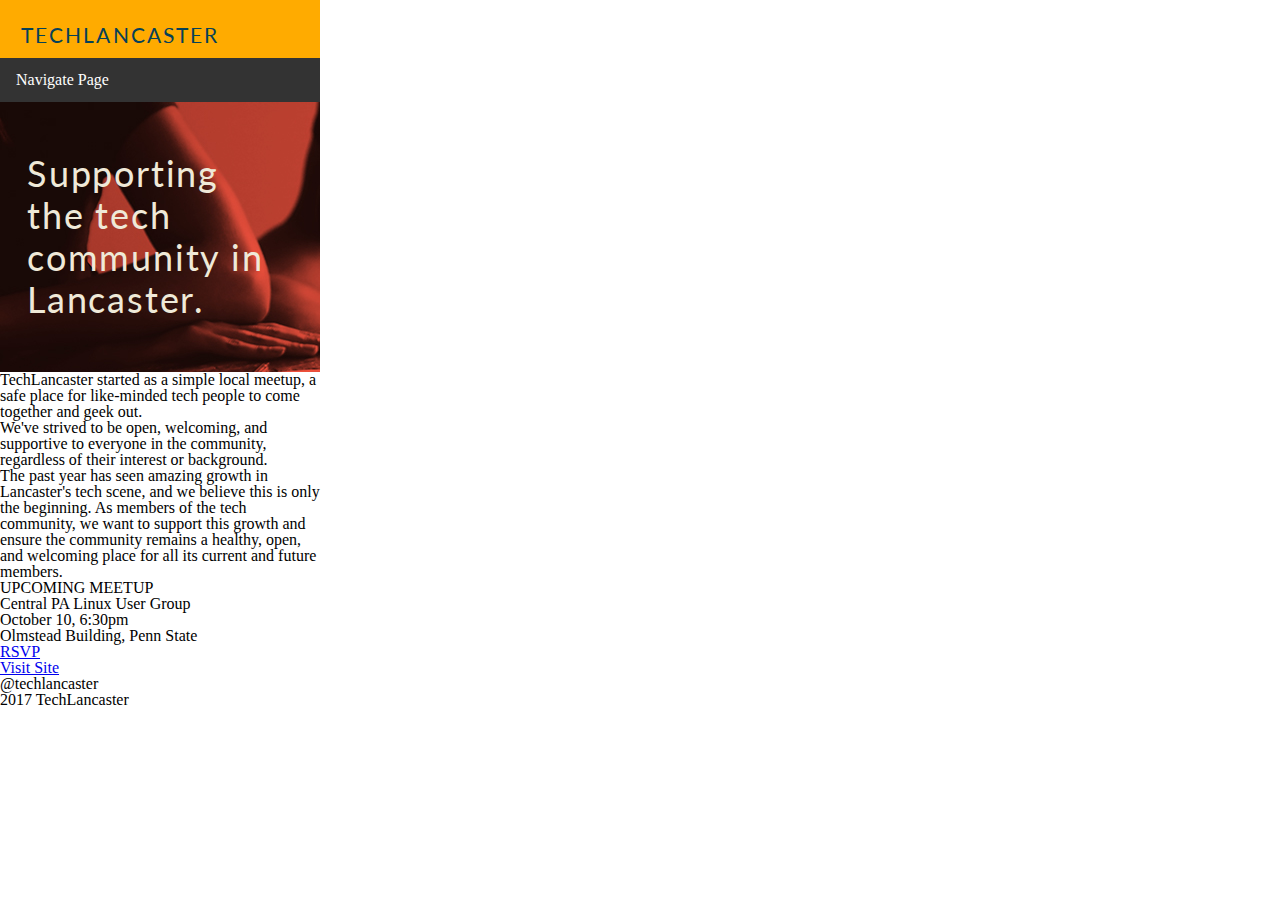
==== index.html @ 5d098a7a "styled img/title section" ====
<!DOCTYPE html>
<html>
<head>
<meta charset="utf-8">
<title>Homepage</title>
<link rel="stylesheet" type="text/css" href="style.css">
<meta name="viewport" content="width=device-width, initial-scale=1">
<link href="https://fonts.googleapis.com/css?family=Lato" rel="stylesheet">
</head>
<body>
  <header>
    <div class="top-header">
<h2 class="text-header">TECHLANCASTER</h2>
</div>
<nav class="burger">
  <ul>
    <li class="dropdown">
      <a href="" class="dropbtn">Navigate Page</a>
      <div class="dropdown-content">
      <a href="">RESOURCES FOR MEETUPS</a>
      <a href="">CALENDAR</a>
      <a href="">COMMUNITY</a>
    </div>
    </li>
  </ul>
</nav>
</header>
<section class="topimg">
  <div class="title">
  <h1>Supporting the tech community in Lancaster.</h1>
</div>
</section>
<section>
    <p>TechLancaster started as a simple local meetup, a safe place for like-minded tech people to come together and geek out.</p>

    <p>We've strived to be open, welcoming, and supportive to everyone in the community, regardless of their interest or background.</p>

    <p>The past year has seen amazing growth in Lancaster's tech scene, and we believe this is only the beginning. As members of the tech community, we want to support this growth and ensure the community remains a healthy, open, and welcoming place for all its current and future members.</p>
<aside>
  <h4>UPCOMING MEETUP</h4>
  <h3>Central PA Linux User Group</h3>
  <h4>October 10, 6:30pm</h4>
    <p>Olmstead Building, Penn State</p>
    <ul>
      <li>
        <a href="https://www.meetup.com/about/" target="_blank">RSVP</a>
      </li>
      <li>
        <a href="https://www.meetup.com/?_cookie-check=19YLDcGtM3dgolRt" target="_blank">Visit Site</a>
      </li>
    </ul>
  </aside>
  </section>
  <footer>
    <h4>@techlancaster</h4>
    <h3>2017 TechLancaster</h3>
  </footer>



</body>
</html>
---- style.css ----
/* http://meyerweb.com/eric/tools/css/reset/
   v2.0 | 20110126
   License: none (public domain)
*/
html, body, div, span, applet, object, iframe,
h1, h2, h3, h4, h5, h6, p, blockquote, pre,
a, abbr, acronym, address, big, cite, code,
del, dfn, em, img, ins, kbd, q, s, samp,
small, strike, strong, sub, sup, tt, var,
b, u, i, center,
dl, dt, dd, ol, ul, li,
fieldset, form, label, legend,
table, caption, tbody, tfoot, thead, tr, th, td,
article, aside, canvas, details, embed,
figure, figcaption, footer, header, hgroup,
menu, nav, output, ruby, section, summary,
time, mark, audio, video {
  margin: 0;
  padding: 0;
  border: 0;
  font-size: 100%;
  font: inherit;
  vertical-align: baseline; }

/* HTML5 display-role reset for older browsers */
article, aside, details, figcaption, figure,
footer, header, hgroup, menu, nav, section {
  display: block; }

body {
  line-height: 1; }

ol, ul {
  list-style: none; }

blockquote, q {
  quotes: none; }

blockquote:before, blockquote:after,
q:before, q:after {
  content: '';
  content: none; }

table {
  border-collapse: collapse;
  border-spacing: 0; }

.top-header {
  background-color: #ffab00;
  height: 58px; }

.text-header {
  width: 202px;
  height: 15px;
  font-family: 'Lato', sans-serif;
  font-size: 21px;
  letter-spacing: 2.1px;
  text-align: left;
  color: #064159;
  padding: 24px 1px 94px 21px; }

.burger ul {
  list-style-type: none;
  margin: 0;
  padding: 0;
  overflow: hidden;
  background-color: #333; }
.burger li {
  float: left; }
.burger li a, .burger .dropbtn {
  display: inline-block;
  color: white;
  text-align: center;
  padding: 14px 16px;
  text-decoration: none; }
.burger li a:hover, .burger .dropdown:hover .dropbtn {
  background-color: red; }
.burger li.dropdown {
  display: inline-block; }
.burger .dropdown-content {
  display: none;
  position: absolute;
  background-color: #f9f9f9;
  min-width: 160px;
  box-shadow: 0px 8px 16px 0px rgba(0, 0, 0, 0.2);
  z-index: 1; }
.burger .dropdown-content a {
  color: black;
  padding: 12px 16px;
  text-decoration: none;
  display: block;
  text-align: left; }
.burger .dropdown-content a:hover {
  background-color: #f1f1f1; }
.burger .dropdown:hover .dropdown-content {
  display: block; }

.topimg {
  background-image: url(images/top-img.jpg);
  height: 270px; }

.title {
  font-family: 'Lato', sans-serif;
  font-size: 36px;
  line-height: 1.17;
  letter-spacing: 1.8px;
  text-align: left;
  color: #efe9d8;
  padding-top: 50px;
  padding-left: 27px;
  padding-right: 49px;
  padding-bottom: 90px;
  height: 153px;
  width: 244px; }

body {
  max-width: 320px; }

/*# sourceMappingURL=style.css.map */
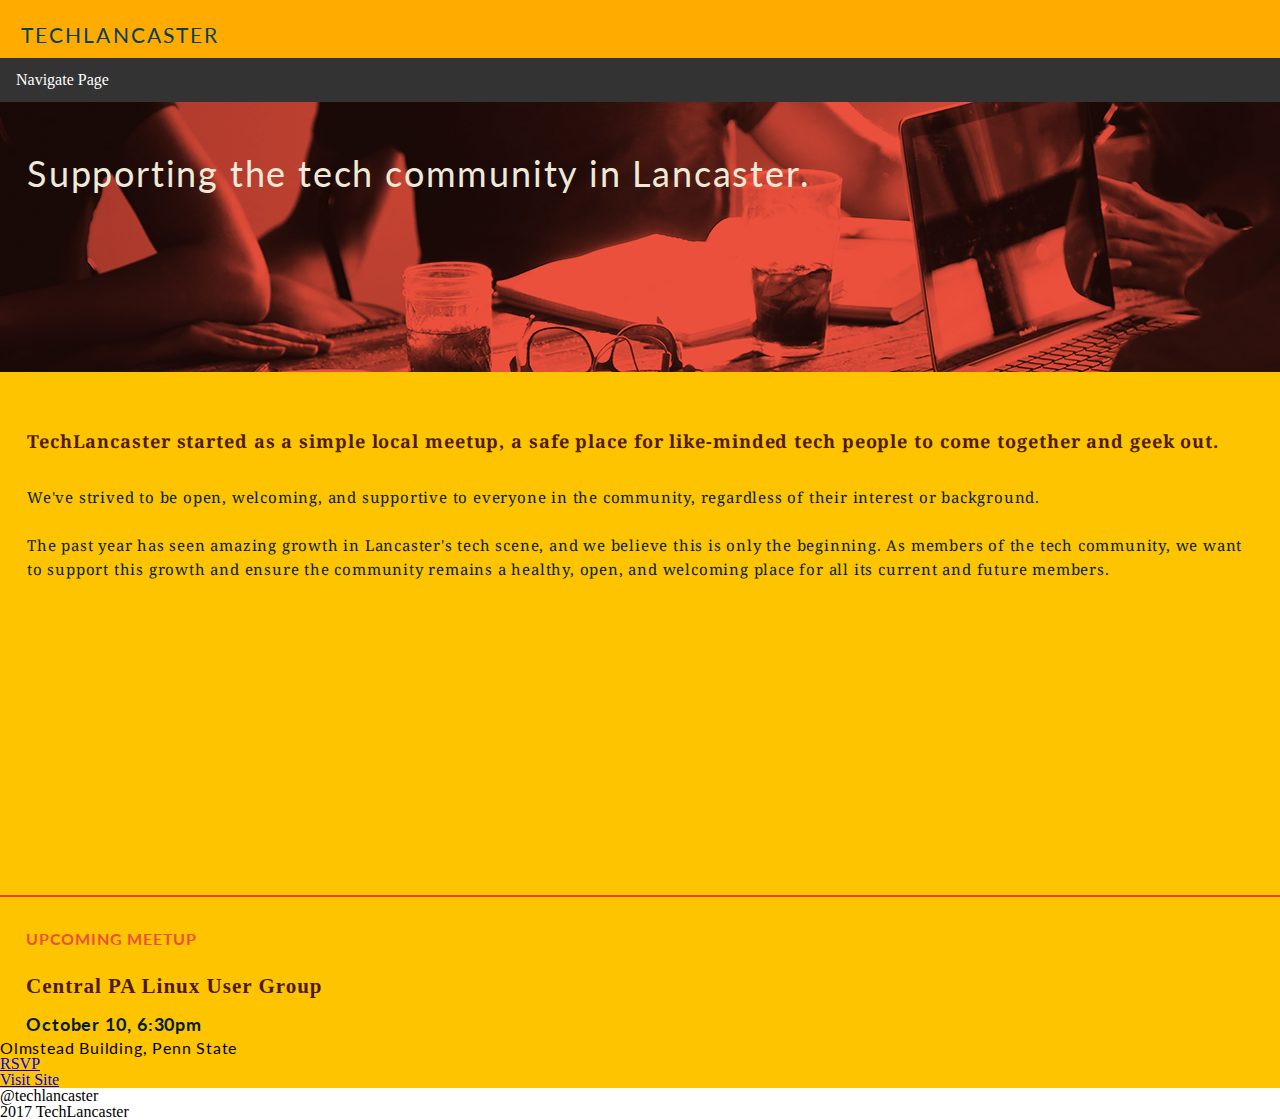
==== commit 979b1909: "styled homepage content" ====
--- a/index.html
+++ b/index.html
@@ -6,6 +6,7 @@
 <link rel="stylesheet" type="text/css" href="style.css">
 <meta name="viewport" content="width=device-width, initial-scale=1">
 <link href="https://fonts.googleapis.com/css?family=Lato" rel="stylesheet">
+<link href="https://fonts.googleapis.com/css?family=Droid+Serif" rel="stylesheet">
 </head>
 <body>
   <header>
@@ -31,13 +32,20 @@
 </div>
 </section>
 <section>
-    <p>TechLancaster started as a simple local meetup, a safe place for like-minded tech people to come together and geek out.</p>
-
+  <article class="content-rec">
+  <div class="inside-content">
+    <p class="tech-lancaster-started">TechLancaster started as a simple local meetup, a safe place for like-minded tech people to come together and geek out.</p>
+    <div class="we-strive">
     <p>We've strived to be open, welcoming, and supportive to everyone in the community, regardless of their interest or background.</p>
-
+<br>
     <p>The past year has seen amazing growth in Lancaster's tech scene, and we believe this is only the beginning. As members of the tech community, we want to support this growth and ensure the community remains a healthy, open, and welcoming place for all its current and future members.</p>
-<aside>
-  <h4>UPCOMING MEETUP</h4>
+  </div>
+  </div>
+  </article>
+  <div class="figure-1">
+  </div>
+<aside class="upcoming-1">
+  <h5>UPCOMING MEETUP</h5>
   <h3>Central PA Linux User Group</h3>
   <h4>October 10, 6:30pm</h4>
     <p>Olmstead Building, Penn State</p>
--- a/style.css
+++ b/style.css
@@ -111,9 +111,83 @@
   padding-right: 49px;
   padding-bottom: 90px;
   height: 153px;
-  width: 244px; }
+  width: 100%; }
+
+.content-rec {
+  background-color: #ffc400;
+  width: 100%;
+  height: 523px; }
+
+.inside-content {
+  padding-left: 27px;
+  padding-top: 55px;
+  padding-right: 33px; }
+
+.tech-lancaster-started {
+  font-family: "Droid Serif", serif;
+  font-size: 18px;
+  font-weight: bold;
+  line-height: 1.56;
+  letter-spacing: 0.9px;
+  color: #4e1c07;
+  text-align: left;
+  padding-bottom: 30px; }
+
+.we-strive {
+  font-family: 'Droid Serif', serif;
+  font-size: 15px;
+  line-height: 1.6;
+  letter-spacing: 0.8px;
+  text-align: left;
+  color: #021d2c; }
+
+.figure-1 {
+  height: 2px;
+  width: 100%;
+  background-color: #ee3e28; }
+
+.upcoming-1 {
+  background-color: #ffc400; }
+
+.upcoming-1 h5 {
+  font-family: 'Lato', sans-serif;
+  font-size: 16px;
+  font-weight: bold;
+  line-height: 1.5;
+  letter-spacing: 0.8px;
+  text-align: left;
+  color: #eb503c;
+  padding-left: 26px;
+  padding-right: 127px;
+  padding-top: 30px;
+  padding-bottom: 20px; }
+
+.upcoming-1 h3 {
+  font-family: 'Droid', serif;
+  font-size: 21px;
+  font-weight: bold;
+  line-height: 1.52;
+  letter-spacing: 1px;
+  color: #4c1a14;
+  padding-left: 26px;
+  padding-bottom: 5px; }
+
+.upcoming-1 h4 {
+  font-family: 'Lato',sans-serif;
+  font-size: 18px;
+  font-weight: bold;
+  line-height: 1.78;
+  letter-spacing: 0.9px;
+  color: #021d2c;
+  padding-left: 26px; }
+
+.upcoming-1 p {
+  font-family: 'Lato', sans-serif;
+  font-size: 16px;
+  letter-spacing: 0.8px; }
 
 body {
-  max-width: 320px; }
+  width: 100%;
+  min-width: 320px; }
 
 /*# sourceMappingURL=style.css.map */
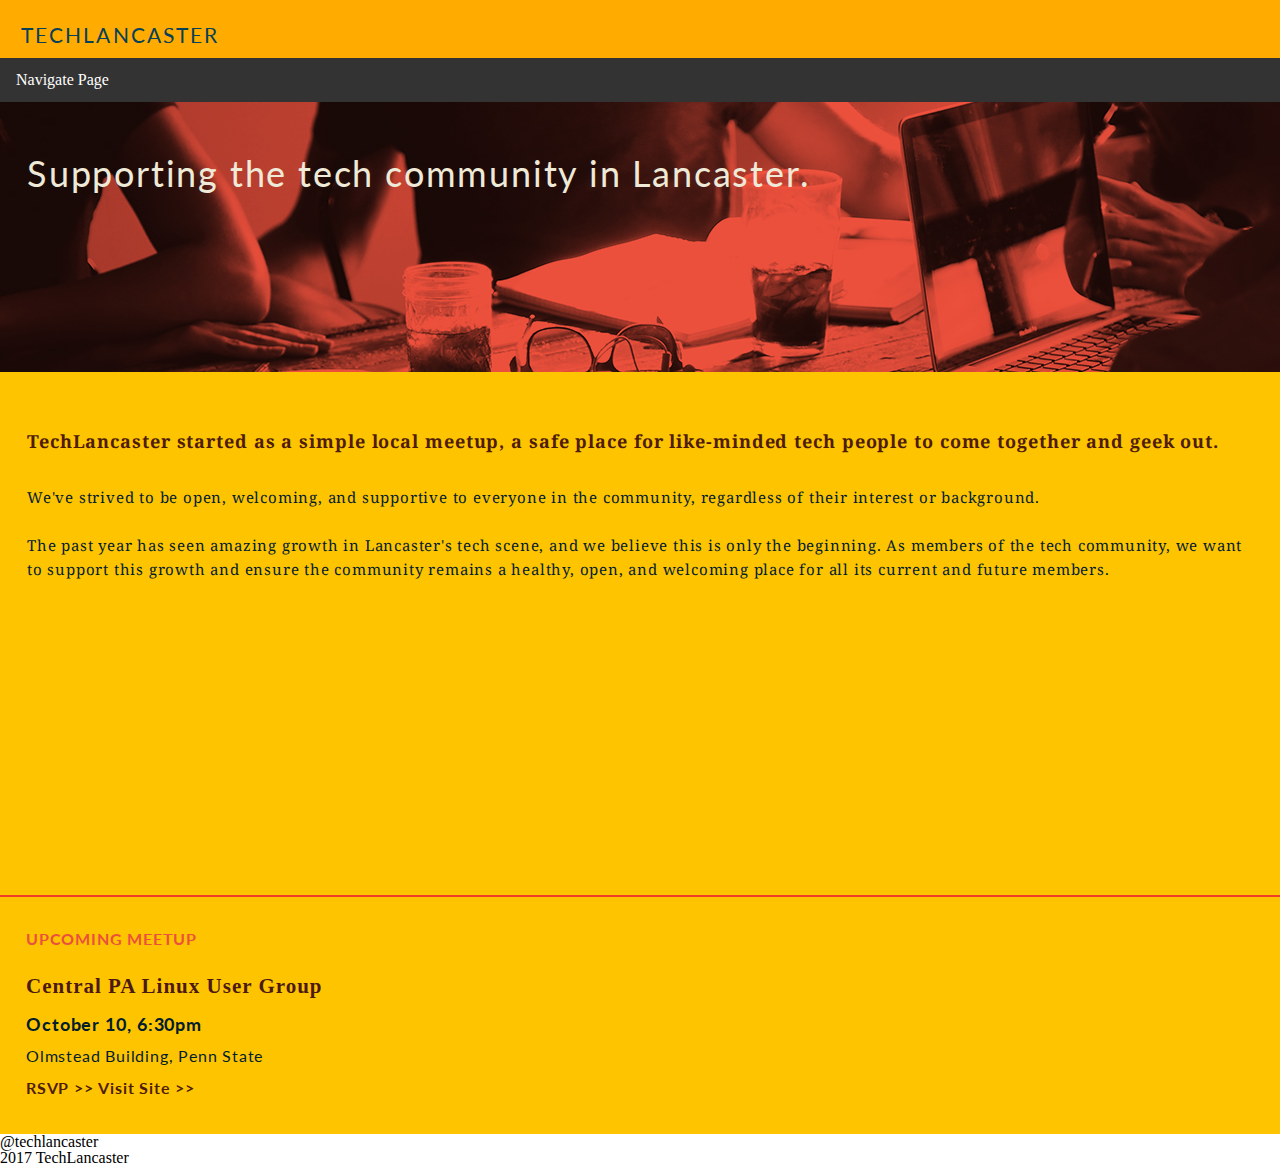
==== commit 5785dcc4: "no message" ====
--- a/index.html
+++ b/index.html
@@ -49,14 +49,10 @@
   <h3>Central PA Linux User Group</h3>
   <h4>October 10, 6:30pm</h4>
     <p>Olmstead Building, Penn State</p>
-    <ul>
-      <li>
-        <a href="https://www.meetup.com/about/" target="_blank">RSVP</a>
-      </li>
-      <li>
-        <a href="https://www.meetup.com/?_cookie-check=19YLDcGtM3dgolRt" target="_blank">Visit Site</a>
-      </li>
-    </ul>
+    <p class="link">
+        <a href="https://www.meetup.com/about/" target="_blank">RSVP >></a>
+        <a href="https://www.meetup.com/?_cookie-check=19YLDcGtM3dgolRt" target="_blank">Visit Site >></a>
+      </p>
   </aside>
   </section>
   <footer>
--- a/style.css
+++ b/style.css
@@ -184,7 +184,20 @@
 .upcoming-1 p {
   font-family: 'Lato', sans-serif;
   font-size: 16px;
-  letter-spacing: 0.8px; }
+  letter-spacing: 0.8px;
+  line-height: 2.0;
+  color: #021d2c;
+  padding-left: 26px; }
+
+.link a {
+  padding-bottom: 30px;
+  font-size: 16px;
+  font-family: 'Lato', sans-serif;
+  font-weight: bold;
+  letter-spacing: 0.8px;
+  text-decoration: none;
+  color: #4e1c07;
+  display: inline-flex; }
 
 body {
   width: 100%;
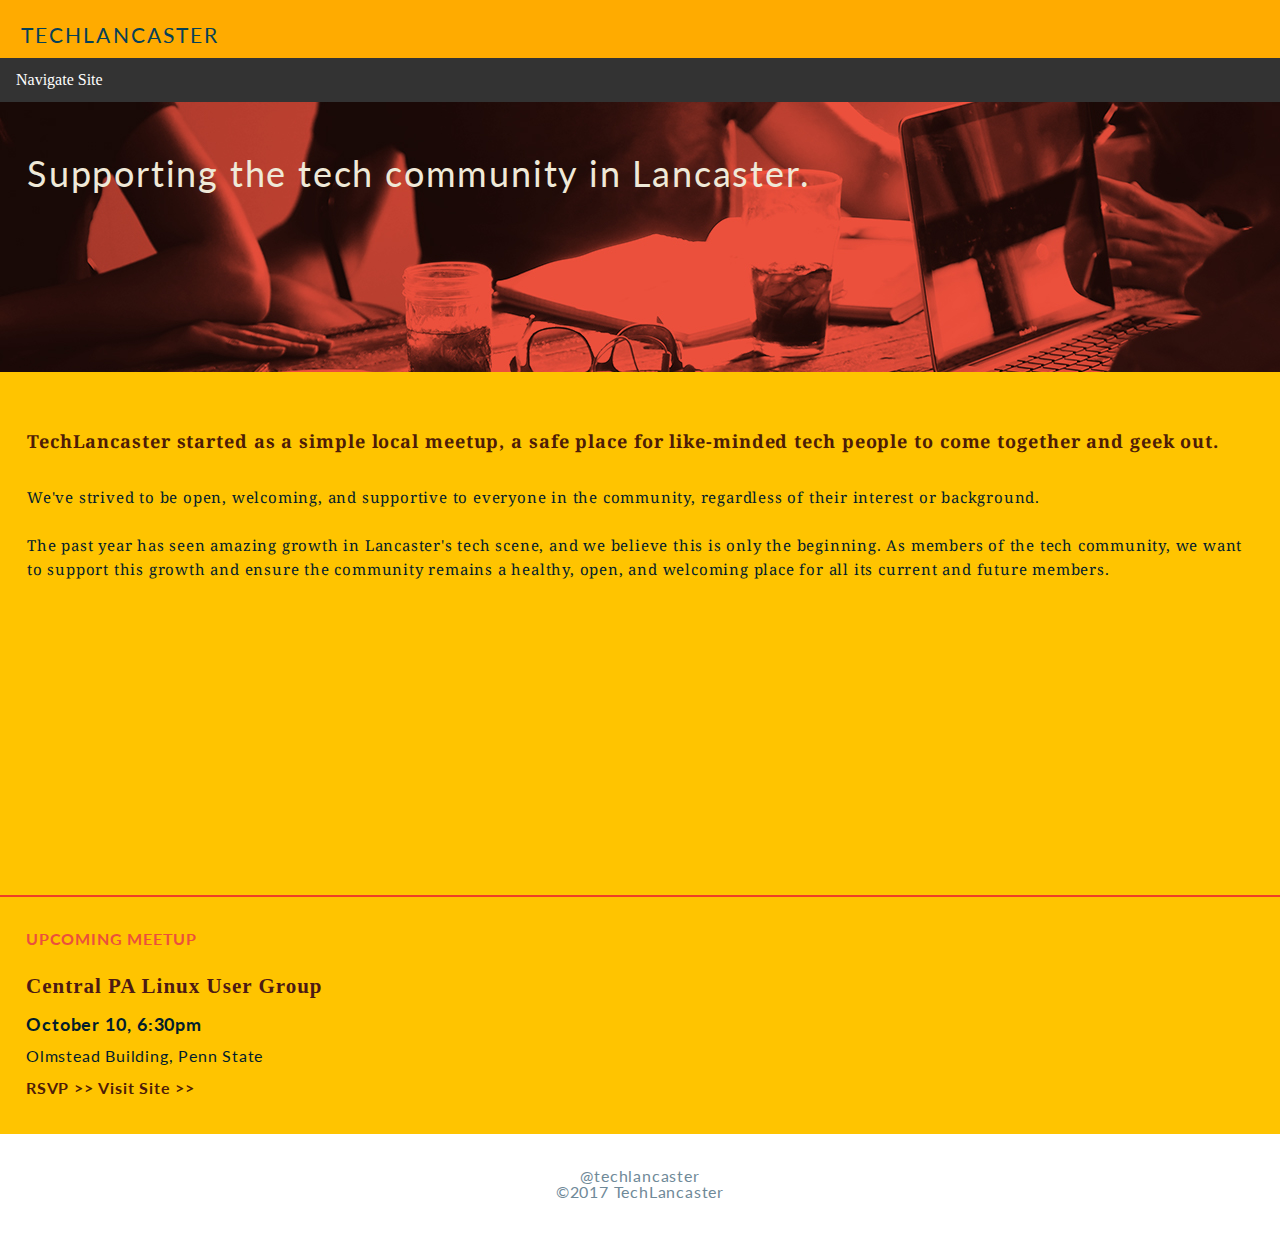
==== commit ab11fb8c: "styled footer" ====
--- a/index.html
+++ b/index.html
@@ -16,7 +16,7 @@
 <nav class="burger">
   <ul>
     <li class="dropdown">
-      <a href="" class="dropbtn">Navigate Page</a>
+      <a href="" class="dropbtn">Navigate Site</a>
       <div class="dropdown-content">
       <a href="">RESOURCES FOR MEETUPS</a>
       <a href="">CALENDAR</a>
@@ -57,7 +57,7 @@
   </section>
   <footer>
     <h4>@techlancaster</h4>
-    <h3>2017 TechLancaster</h3>
+    <h3>©2017 TechLancaster</h3>
   </footer>
 
 
--- a/style.css
+++ b/style.css
@@ -199,6 +199,16 @@
   color: #4e1c07;
   display: inline-flex; }
 
+footer {
+  width: 100%;
+  height: 72px;
+  font-family: 'Lato', sans-serif;
+  font-size: 16px;
+  text-align: center;
+  letter-spacing: 0.8px;
+  color: #6f8998;
+  padding-top: 34px; }
+
 body {
   width: 100%;
   min-width: 320px; }
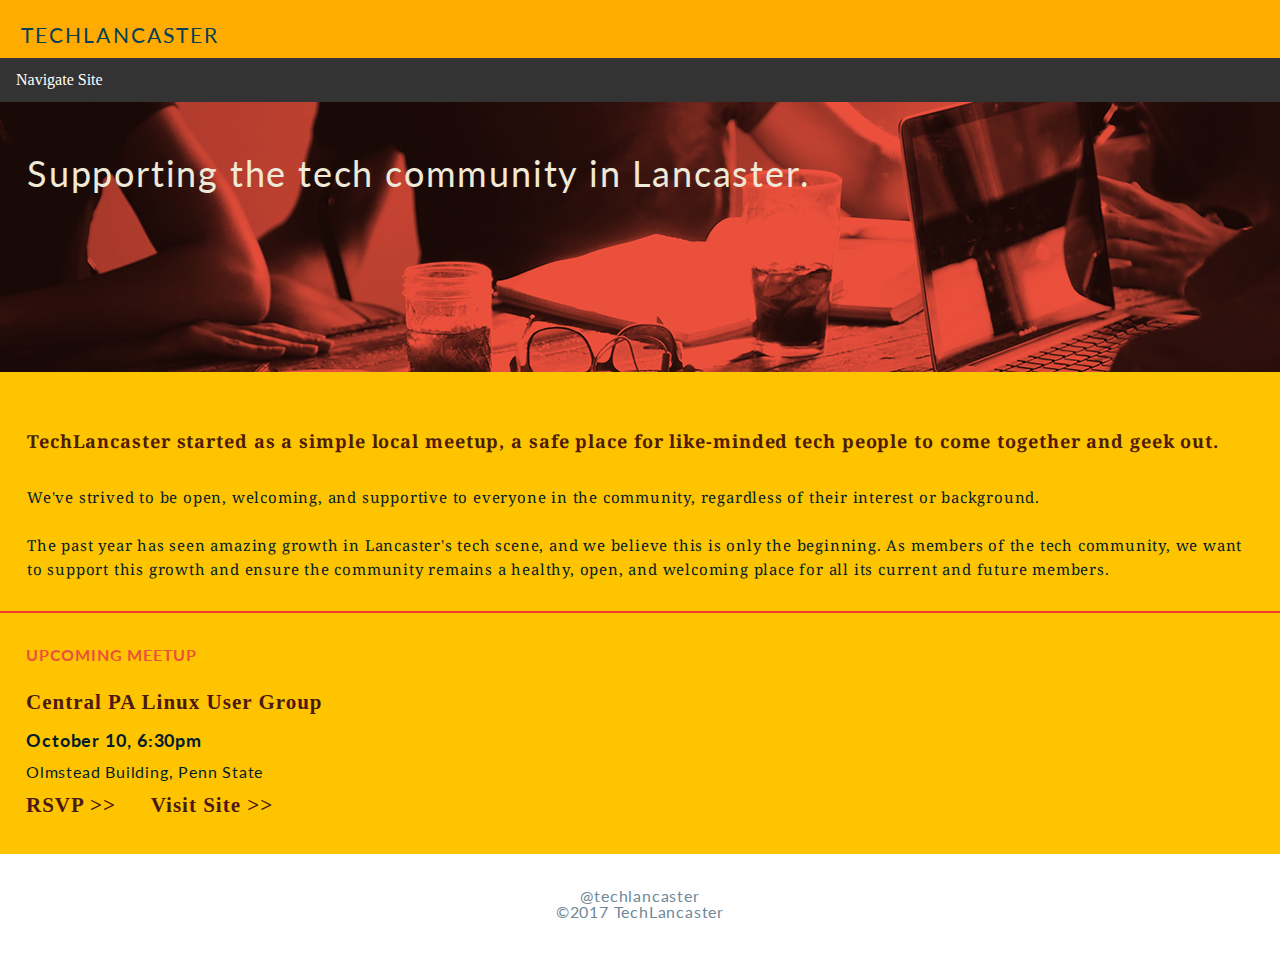
==== commit 51c224d2: "minor changes" ====
--- a/index.html
+++ b/index.html
@@ -51,7 +51,7 @@
     <p>Olmstead Building, Penn State</p>
     <p class="link">
         <a href="https://www.meetup.com/about/" target="_blank">RSVP >></a>
-        <a href="https://www.meetup.com/?_cookie-check=19YLDcGtM3dgolRt" target="_blank">Visit Site >></a>
+        <span><a href="https://www.meetup.com/?_cookie-check=19YLDcGtM3dgolRt" target="_blank">Visit Site >></a></span>
       </p>
   </aside>
   </section>
--- a/style.css
+++ b/style.css
@@ -116,7 +116,7 @@
 .content-rec {
   background-color: #ffc400;
   width: 100%;
-  height: 523px; }
+  padding-bottom: 30px; }
 
 .inside-content {
   padding-left: 27px;
@@ -199,6 +199,9 @@
   color: #4e1c07;
   display: inline-flex; }
 
+span {
+  padding-left: 30px; }
+
 footer {
   width: 100%;
   height: 72px;
@@ -209,6 +212,181 @@
   color: #6f8998;
   padding-top: 34px; }
 
+.upcoming-2 {
+  background-color: white; }
+
+.upcoming-2 h2 {
+  font-family: 'Droid', serif;
+  font-size: 21px;
+  font-weight: bold;
+  line-height: 1.52;
+  letter-spacing: 1px;
+  color: #4c1a14;
+  padding-left: 26px;
+  padding-bottom: 5px; }
+
+.upcoming-2 h3 {
+  font-family: 'Lato',sans-serif;
+  font-size: 18px;
+  font-weight: bold;
+  line-height: 1.78;
+  letter-spacing: 0.9px;
+  color: #021d2c;
+  padding-left: 26px; }
+
+.upcoming-2 p {
+  font-family: 'Lato', sans-serif;
+  font-size: 16px;
+  letter-spacing: 0.8px;
+  line-height: 2.0;
+  color: #021d2c;
+  padding-left: 26px; }
+
+.involved {
+  width: 100%;
+  height: 278px;
+  background-color: #eb503c; }
+
+.involved h3 {
+  font-family: 'Droid', serif;
+  font-size: 21px;
+  font-weight: bold;
+  line-height: 1.52;
+  letter-spacing: 1px;
+  padding-left: 31px;
+  color: #efe9d8;
+  padding-top: 49px; }
+
+.involved p {
+  font-family: 'Lato', sans-serif;
+  font-size: 18px;
+  line-height: 1.5;
+  letter-spacing: 0.9px;
+  color: #efe9d8;
+  padding-left: 31px;
+  padding-top: 10px;
+  padding-bottom: 20px; }
+
+.involved a {
+  font-family: 'Lato', sans-serif;
+  font-size: 16px;
+  line-height: 1.69;
+  letter-spacing: 0.8px;
+  padding-left: 31px;
+  text-decoration: none;
+  color: #efe9d8; }
+
+.want-to {
+  width: 100%;
+  background-color: #a13729;
+  padding-bottom: 30px; }
+
+.want-to h3 {
+  font-family: 'Droid', serif;
+  font-size: 21px;
+  font-weight: bold;
+  line-height: 1.52;
+  letter-spacing: 1px;
+  padding-left: 31px;
+  color: #efe9d8;
+  padding-top: 49px; }
+
+.want-to p {
+  font-family: 'Lato', sans-serif;
+  font-size: 18px;
+  line-height: 1.5;
+  letter-spacing: 0.9px;
+  color: #efe9d8;
+  padding-left: 31px;
+  padding-top: 10px;
+  padding-bottom: 20px; }
+
+.want-to a {
+  font-family: 'Lato', sans-serif;
+  font-size: 16px;
+  line-height: 1.69;
+  letter-spacing: 0.8px;
+  padding-left: 31px;
+  text-decoration: none;
+  color: #efe9d8; }
+
+.description-meetups {
+  width: 100%;
+  background-color: #ffc400;
+  padding-bottom: 30px; }
+
+.link-2 {
+  display: inline-block;
+  background-color: #eb503c;
+  text-align: center;
+  font-size: 18px;
+  padding: 20px;
+  margin: 15px;
+  width: 219px; }
+
+.link-2 a {
+  color: #efe9d8;
+  font-family: 'Droid', serif;
+  font-size: 18px;
+  font-weight: bold;
+  letter-spacing: 0.9px;
+  text-decoration: none; }
+
+.upcoming-1 ul li {
+  padding-left: 26px;
+  padding-bottom: 5px; }
+
+.upcoming-1 a {
+  text-decoration: none;
+  color: #4c1a14;
+  font-family: 'Droid', serif;
+  font-size: 21px;
+  font-weight: bold;
+  line-height: 1.71;
+  letter-spacing: 1px; }
+
+.core {
+  padding-left: 27px;
+  padding-top: 55px;
+  padding-right: 33px; }
+
+.core h2 {
+  font-family: 'Droid', serif;
+  font-size: 21px;
+  font-weight: bold;
+  line-height: 1.52;
+  letter-spacing: 1px;
+  color: #4c1a14;
+  padding-left: 26px;
+  padding-bottom: 5px; }
+
+.core h3 {
+  font-family: 'Droid', serif;
+  font-size: 18px;
+  font-weight: bold;
+  line-height: 1.52;
+  letter-spacing: 1px;
+  color: #4c1a14;
+  padding-left: 26px;
+  padding-bottom: 5px; }
+
+.core p {
+  font-family: 'Lato', sans-serif;
+  font-size: 16px;
+  letter-spacing: 0.8px;
+  line-height: 2.0;
+  color: #021d2c;
+  padding-left: 26px; }
+
+.core ol li {
+  font-family: 'Droid', serif;
+  font-size: 16px;
+  line-height: 1.5;
+  letter-spacing: 0.8px;
+  text-align: left;
+  color: #021d2c;
+  padding-left: 26px; }
+
 body {
   width: 100%;
   min-width: 320px; }
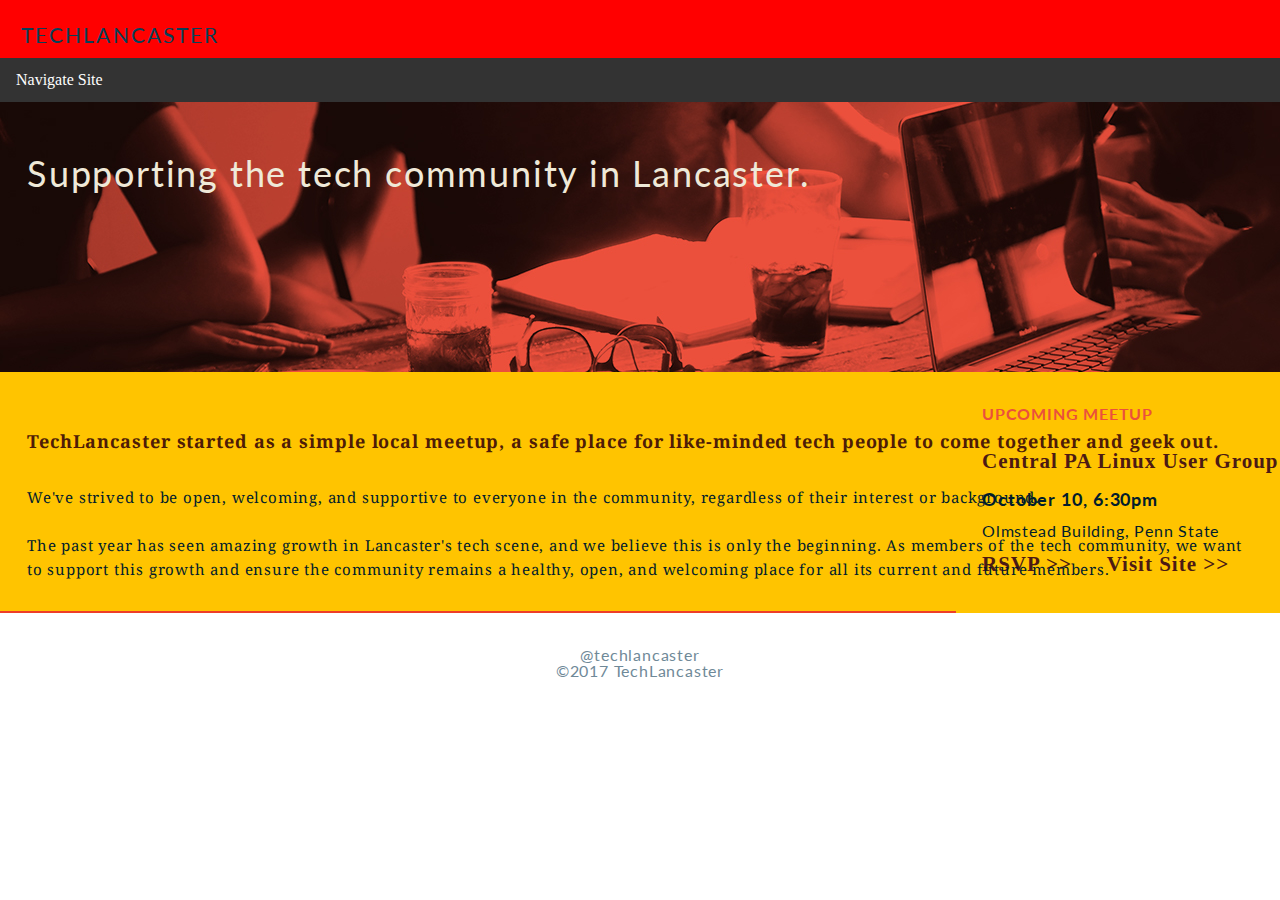
==== commit 161f5fa5: "no message" ====
--- a/index.html
+++ b/index.html
@@ -18,9 +18,9 @@
     <li class="dropdown">
       <a href="" class="dropbtn">Navigate Site</a>
       <div class="dropdown-content">
-      <a href="">RESOURCES FOR MEETUPS</a>
-      <a href="">CALENDAR</a>
-      <a href="">COMMUNITY</a>
+      <a href="resources.html">RESOURCES FOR MEETUPS</a>
+      <a href="calendar.html">CALENDAR</a>
+      <a href="community.html">COMMUNITY</a>
     </div>
     </li>
   </ul>
@@ -31,7 +31,7 @@
   <h1>Supporting the tech community in Lancaster.</h1>
 </div>
 </section>
-<section>
+<section class="content-rec-2">
   <article class="content-rec">
   <div class="inside-content">
     <p class="tech-lancaster-started">TechLancaster started as a simple local meetup, a safe place for like-minded tech people to come together and geek out.</p>
--- a/style.css
+++ b/style.css
@@ -95,6 +95,20 @@
 .burger .dropdown:hover .dropdown-content {
   display: block; }
 
+@media only screen and (min-width: 768px) {
+  .top-header {
+    background-color: red;
+    height: 58px; }
+
+  .text-header {
+    width: 202px;
+    height: 15px;
+    font-family: 'Lato', sans-serif;
+    font-size: 21px;
+    letter-spacing: 2.1px;
+    text-align: left;
+    color: #064159;
+    padding: 24px 1px 94px 21px; } }
 .topimg {
   background-image: url(images/top-img.jpg);
   height: 270px; }
@@ -113,6 +127,24 @@
   height: 153px;
   width: 100%; }
 
+@media only screen and (min-width: 768px) {
+  .topimg {
+    background-image: url(images/top-img.jpg);
+    height: 270px; }
+
+  .title {
+    font-family: 'Lato', sans-serif;
+    font-size: 36px;
+    line-height: 1.17;
+    letter-spacing: 1.8px;
+    text-align: left;
+    color: #efe9d8;
+    padding-top: 50px;
+    padding-left: 27px;
+    padding-right: 49px;
+    padding-bottom: 90px;
+    height: 153px;
+    width: 100%; } }
 .content-rec {
   background-color: #ffc400;
   width: 100%;
@@ -202,6 +234,90 @@
 span {
   padding-left: 30px; }
 
+@media only screen and (min-width: 768px) {
+  .content-rec-2 {
+    display: inline-block; }
+
+  .content-rec {
+    background-color: #ffc400;
+    padding-bottom: 30px;
+    text-overflow: ellipsis; }
+
+  .tech-lancaster-started {
+    font-family: "Droid Serif", serif;
+    font-size: 18px;
+    font-weight: bold;
+    line-height: 1.56;
+    letter-spacing: 0.9px;
+    color: #4e1c07;
+    text-align: left;
+    padding-bottom: 30px; }
+
+  .we-strive {
+    font-family: 'Droid Serif', serif;
+    font-size: 15px;
+    line-height: 1.6;
+    letter-spacing: 0.8px;
+    text-align: left;
+    color: #021d2c; }
+
+  .upcoming-1 {
+    background-color: #ffc400;
+    float: right;
+    margin-top: -241px; }
+
+  .upcoming-1 h5 {
+    font-family: 'Lato', sans-serif;
+    font-size: 16px;
+    font-weight: bold;
+    line-height: 1.5;
+    letter-spacing: 0.8px;
+    text-align: left;
+    color: #eb503c;
+    padding-left: 26px;
+    padding-right: 127px;
+    padding-top: 30px;
+    padding-bottom: 20px; }
+
+  .upcoming-1 h3 {
+    font-family: 'Droid', serif;
+    font-size: 21px;
+    font-weight: bold;
+    line-height: 1.52;
+    letter-spacing: 1px;
+    color: #4c1a14;
+    padding-left: 26px;
+    padding-bottom: 5px; }
+
+  .upcoming-1 h4 {
+    font-family: 'Lato',sans-serif;
+    font-size: 18px;
+    font-weight: bold;
+    line-height: 1.78;
+    letter-spacing: 0.9px;
+    color: #021d2c;
+    padding-left: 26px; }
+
+  .upcoming-1 p {
+    font-family: 'Lato', sans-serif;
+    font-size: 16px;
+    letter-spacing: 0.8px;
+    line-height: 2.0;
+    color: #021d2c;
+    padding-left: 26px; }
+
+  .link a {
+    padding-bottom: 30px;
+    font-size: 16px;
+    font-family: 'Lato', sans-serif;
+    font-weight: bold;
+    letter-spacing: 0.8px;
+    text-decoration: none;
+    color: #4e1c07;
+    display: inline-flex; }
+
+  span {
+    padding-left: 30px; } }
 footer {
   width: 100%;
   height: 72px;
@@ -348,7 +464,8 @@
 .core {
   padding-left: 27px;
   padding-top: 55px;
-  padding-right: 33px; }
+  padding-right: 33px;
+  padding-bottom: 30px; }
 
 .core h2 {
   font-family: 'Droid', serif;
@@ -387,8 +504,527 @@
   color: #021d2c;
   padding-left: 26px; }
 
+.tan {
+  background-color: tan;
+  padding-bottom: 30px; }
+
 body {
   width: 100%;
   min-width: 320px; }
 
+@media only screen and (min-width: 768px) {
+  /* http://meyerweb.com/eric/tools/css/reset/
+     v2.0 | 20110126
+     License: none (public domain)
+  */
+  html, body, div, span, applet, object, iframe,
+  h1, h2, h3, h4, h5, h6, p, blockquote, pre,
+  a, abbr, acronym, address, big, cite, code,
+  del, dfn, em, img, ins, kbd, q, s, samp,
+  small, strike, strong, sub, sup, tt, var,
+  b, u, i, center,
+  dl, dt, dd, ol, ul, li,
+  fieldset, form, label, legend,
+  table, caption, tbody, tfoot, thead, tr, th, td,
+  article, aside, canvas, details, embed,
+  figure, figcaption, footer, header, hgroup,
+  menu, nav, output, ruby, section, summary,
+  time, mark, audio, video {
+    margin: 0;
+    padding: 0;
+    border: 0;
+    font-size: 100%;
+    font: inherit;
+    vertical-align: baseline; }
+
+  /* HTML5 display-role reset for older browsers */
+  article, aside, details, figcaption, figure,
+  footer, header, hgroup, menu, nav, section {
+    display: block; }
+
+  body {
+    line-height: 1; }
+
+  ol, ul {
+    list-style: none; }
+
+  blockquote, q {
+    quotes: none; }
+
+  blockquote:before, blockquote:after,
+  q:before, q:after {
+    content: '';
+    content: none; }
+
+  table {
+    border-collapse: collapse;
+    border-spacing: 0; }
+
+  .top-header {
+    background-color: #ffab00;
+    height: 58px; }
+
+  .text-header {
+    width: 202px;
+    height: 15px;
+    font-family: 'Lato', sans-serif;
+    font-size: 21px;
+    letter-spacing: 2.1px;
+    text-align: left;
+    color: #064159;
+    padding: 24px 1px 94px 21px; }
+
+  .burger ul {
+    list-style-type: none;
+    margin: 0;
+    padding: 0;
+    overflow: hidden;
+    background-color: #333; }
+  .burger li {
+    float: left; }
+  .burger li a, .burger .dropbtn {
+    display: inline-block;
+    color: white;
+    text-align: center;
+    padding: 14px 16px;
+    text-decoration: none; }
+  .burger li a:hover, .burger .dropdown:hover .dropbtn {
+    background-color: red; }
+  .burger li.dropdown {
+    display: inline-block; }
+  .burger .dropdown-content {
+    display: none;
+    position: absolute;
+    background-color: #f9f9f9;
+    min-width: 160px;
+    box-shadow: 0px 8px 16px 0px rgba(0, 0, 0, 0.2);
+    z-index: 1; }
+  .burger .dropdown-content a {
+    color: black;
+    padding: 12px 16px;
+    text-decoration: none;
+    display: block;
+    text-align: left; }
+  .burger .dropdown-content a:hover {
+    background-color: #f1f1f1; }
+  .burger .dropdown:hover .dropdown-content {
+    display: block; } }
+@media only screen and (min-width: 768px) and (min-width: 768px) {
+  .top-header {
+    background-color: red;
+    height: 58px; }
+
+  .text-header {
+    width: 202px;
+    height: 15px;
+    font-family: 'Lato', sans-serif;
+    font-size: 21px;
+    letter-spacing: 2.1px;
+    text-align: left;
+    color: #064159;
+    padding: 24px 1px 94px 21px; } }
+@media only screen and (min-width: 768px) {
+  .topimg {
+    background-image: url(images/top-img.jpg);
+    height: 270px; }
+
+  .title {
+    font-family: 'Lato', sans-serif;
+    font-size: 36px;
+    line-height: 1.17;
+    letter-spacing: 1.8px;
+    text-align: left;
+    color: #efe9d8;
+    padding-top: 50px;
+    padding-left: 27px;
+    padding-right: 49px;
+    padding-bottom: 90px;
+    height: 153px;
+    width: 100%; } }
+@media only screen and (min-width: 768px) and (min-width: 768px) {
+  .topimg {
+    background-image: url(images/top-img.jpg);
+    height: 270px; }
+
+  .title {
+    font-family: 'Lato', sans-serif;
+    font-size: 36px;
+    line-height: 1.17;
+    letter-spacing: 1.8px;
+    text-align: left;
+    color: #efe9d8;
+    padding-top: 50px;
+    padding-left: 27px;
+    padding-right: 49px;
+    padding-bottom: 90px;
+    height: 153px;
+    width: 100%; } }
+@media only screen and (min-width: 768px) {
+  .content-rec {
+    background-color: #ffc400;
+    width: 100%;
+    padding-bottom: 30px; }
+
+  .inside-content {
+    padding-left: 27px;
+    padding-top: 55px;
+    padding-right: 33px; }
+
+  .tech-lancaster-started {
+    font-family: "Droid Serif", serif;
+    font-size: 18px;
+    font-weight: bold;
+    line-height: 1.56;
+    letter-spacing: 0.9px;
+    color: #4e1c07;
+    text-align: left;
+    padding-bottom: 30px; }
+
+  .we-strive {
+    font-family: 'Droid Serif', serif;
+    font-size: 15px;
+    line-height: 1.6;
+    letter-spacing: 0.8px;
+    text-align: left;
+    color: #021d2c; }
+
+  .figure-1 {
+    height: 2px;
+    width: 100%;
+    background-color: #ee3e28; }
+
+  .upcoming-1 {
+    background-color: #ffc400; }
+
+  .upcoming-1 h5 {
+    font-family: 'Lato', sans-serif;
+    font-size: 16px;
+    font-weight: bold;
+    line-height: 1.5;
+    letter-spacing: 0.8px;
+    text-align: left;
+    color: #eb503c;
+    padding-left: 26px;
+    padding-right: 127px;
+    padding-top: 30px;
+    padding-bottom: 20px; }
+
+  .upcoming-1 h3 {
+    font-family: 'Droid', serif;
+    font-size: 21px;
+    font-weight: bold;
+    line-height: 1.52;
+    letter-spacing: 1px;
+    color: #4c1a14;
+    padding-left: 26px;
+    padding-bottom: 5px; }
+
+  .upcoming-1 h4 {
+    font-family: 'Lato',sans-serif;
+    font-size: 18px;
+    font-weight: bold;
+    line-height: 1.78;
+    letter-spacing: 0.9px;
+    color: #021d2c;
+    padding-left: 26px; }
+
+  .upcoming-1 p {
+    font-family: 'Lato', sans-serif;
+    font-size: 16px;
+    letter-spacing: 0.8px;
+    line-height: 2.0;
+    color: #021d2c;
+    padding-left: 26px; }
+
+  .link a {
+    padding-bottom: 30px;
+    font-size: 16px;
+    font-family: 'Lato', sans-serif;
+    font-weight: bold;
+    letter-spacing: 0.8px;
+    text-decoration: none;
+    color: #4e1c07;
+    display: inline-flex; }
+
+  span {
+    padding-left: 30px; } }
+@media only screen and (min-width: 768px) and (min-width: 768px) {
+  .content-rec-2 {
+    display: inline-block; }
+
+  .content-rec {
+    background-color: #ffc400;
+    padding-bottom: 30px;
+    text-overflow: ellipsis; }
+
+  .tech-lancaster-started {
+    font-family: "Droid Serif", serif;
+    font-size: 18px;
+    font-weight: bold;
+    line-height: 1.56;
+    letter-spacing: 0.9px;
+    color: #4e1c07;
+    text-align: left;
+    padding-bottom: 30px; }
+
+  .we-strive {
+    font-family: 'Droid Serif', serif;
+    font-size: 15px;
+    line-height: 1.6;
+    letter-spacing: 0.8px;
+    text-align: left;
+    color: #021d2c; }
+
+  .upcoming-1 {
+    background-color: #ffc400;
+    float: right;
+    margin-top: -241px; }
+
+  .upcoming-1 h5 {
+    font-family: 'Lato', sans-serif;
+    font-size: 16px;
+    font-weight: bold;
+    line-height: 1.5;
+    letter-spacing: 0.8px;
+    text-align: left;
+    color: #eb503c;
+    padding-left: 26px;
+    padding-right: 127px;
+    padding-top: 30px;
+    padding-bottom: 20px; }
+
+  .upcoming-1 h3 {
+    font-family: 'Droid', serif;
+    font-size: 21px;
+    font-weight: bold;
+    line-height: 1.52;
+    letter-spacing: 1px;
+    color: #4c1a14;
+    padding-left: 26px;
+    padding-bottom: 5px; }
+
+  .upcoming-1 h4 {
+    font-family: 'Lato',sans-serif;
+    font-size: 18px;
+    font-weight: bold;
+    line-height: 1.78;
+    letter-spacing: 0.9px;
+    color: #021d2c;
+    padding-left: 26px; }
+
+  .upcoming-1 p {
+    font-family: 'Lato', sans-serif;
+    font-size: 16px;
+    letter-spacing: 0.8px;
+    line-height: 2.0;
+    color: #021d2c;
+    padding-left: 26px; }
+
+  .link a {
+    padding-bottom: 30px;
+    font-size: 16px;
+    font-family: 'Lato', sans-serif;
+    font-weight: bold;
+    letter-spacing: 0.8px;
+    text-decoration: none;
+    color: #4e1c07;
+    display: inline-flex; }
+
+  span {
+    padding-left: 30px; } }
+@media only screen and (min-width: 768px) {
+  footer {
+    width: 100%;
+    height: 72px;
+    font-family: 'Lato', sans-serif;
+    font-size: 16px;
+    text-align: center;
+    letter-spacing: 0.8px;
+    color: #6f8998;
+    padding-top: 34px; }
+
+  .upcoming-2 {
+    background-color: white; }
+
+  .upcoming-2 h2 {
+    font-family: 'Droid', serif;
+    font-size: 21px;
+    font-weight: bold;
+    line-height: 1.52;
+    letter-spacing: 1px;
+    color: #4c1a14;
+    padding-left: 26px;
+    padding-bottom: 5px; }
+
+  .upcoming-2 h3 {
+    font-family: 'Lato',sans-serif;
+    font-size: 18px;
+    font-weight: bold;
+    line-height: 1.78;
+    letter-spacing: 0.9px;
+    color: #021d2c;
+    padding-left: 26px; }
+
+  .upcoming-2 p {
+    font-family: 'Lato', sans-serif;
+    font-size: 16px;
+    letter-spacing: 0.8px;
+    line-height: 2.0;
+    color: #021d2c;
+    padding-left: 26px; }
+
+  .involved {
+    width: 100%;
+    height: 278px;
+    background-color: #eb503c; }
+
+  .involved h3 {
+    font-family: 'Droid', serif;
+    font-size: 21px;
+    font-weight: bold;
+    line-height: 1.52;
+    letter-spacing: 1px;
+    padding-left: 31px;
+    color: #efe9d8;
+    padding-top: 49px; }
+
+  .involved p {
+    font-family: 'Lato', sans-serif;
+    font-size: 18px;
+    line-height: 1.5;
+    letter-spacing: 0.9px;
+    color: #efe9d8;
+    padding-left: 31px;
+    padding-top: 10px;
+    padding-bottom: 20px; }
+
+  .involved a {
+    font-family: 'Lato', sans-serif;
+    font-size: 16px;
+    line-height: 1.69;
+    letter-spacing: 0.8px;
+    padding-left: 31px;
+    text-decoration: none;
+    color: #efe9d8; }
+
+  .want-to {
+    width: 100%;
+    background-color: #a13729;
+    padding-bottom: 30px; }
+
+  .want-to h3 {
+    font-family: 'Droid', serif;
+    font-size: 21px;
+    font-weight: bold;
+    line-height: 1.52;
+    letter-spacing: 1px;
+    padding-left: 31px;
+    color: #efe9d8;
+    padding-top: 49px; }
+
+  .want-to p {
+    font-family: 'Lato', sans-serif;
+    font-size: 18px;
+    line-height: 1.5;
+    letter-spacing: 0.9px;
+    color: #efe9d8;
+    padding-left: 31px;
+    padding-top: 10px;
+    padding-bottom: 20px; }
+
+  .want-to a {
+    font-family: 'Lato', sans-serif;
+    font-size: 16px;
+    line-height: 1.69;
+    letter-spacing: 0.8px;
+    padding-left: 31px;
+    text-decoration: none;
+    color: #efe9d8; }
+
+  .description-meetups {
+    width: 100%;
+    background-color: #ffc400;
+    padding-bottom: 30px; }
+
+  .link-2 {
+    display: inline-block;
+    background-color: #eb503c;
+    text-align: center;
+    font-size: 18px;
+    padding: 20px;
+    margin: 15px;
+    width: 219px; }
+
+  .link-2 a {
+    color: #efe9d8;
+    font-family: 'Droid', serif;
+    font-size: 18px;
+    font-weight: bold;
+    letter-spacing: 0.9px;
+    text-decoration: none; }
+
+  .upcoming-1 ul li {
+    padding-left: 26px;
+    padding-bottom: 5px; }
+
+  .upcoming-1 a {
+    text-decoration: none;
+    color: #4c1a14;
+    font-family: 'Droid', serif;
+    font-size: 21px;
+    font-weight: bold;
+    line-height: 1.71;
+    letter-spacing: 1px; }
+
+  .core {
+    padding-left: 27px;
+    padding-top: 55px;
+    padding-right: 33px;
+    padding-bottom: 30px; }
+
+  .core h2 {
+    font-family: 'Droid', serif;
+    font-size: 21px;
+    font-weight: bold;
+    line-height: 1.52;
+    letter-spacing: 1px;
+    color: #4c1a14;
+    padding-left: 26px;
+    padding-bottom: 5px; }
+
+  .core h3 {
+    font-family: 'Droid', serif;
+    font-size: 18px;
+    font-weight: bold;
+    line-height: 1.52;
+    letter-spacing: 1px;
+    color: #4c1a14;
+    padding-left: 26px;
+    padding-bottom: 5px; }
+
+  .core p {
+    font-family: 'Lato', sans-serif;
+    font-size: 16px;
+    letter-spacing: 0.8px;
+    line-height: 2.0;
+    color: #021d2c;
+    padding-left: 26px; }
+
+  .core ol li {
+    font-family: 'Droid', serif;
+    font-size: 16px;
+    line-height: 1.5;
+    letter-spacing: 0.8px;
+    text-align: left;
+    color: #021d2c;
+    padding-left: 26px; }
+
+  .tan {
+    background-color: tan;
+    padding-bottom: 30px; }
+
+  body {
+    width: 100%;
+    min-width: 768px; } }
+
 /*# sourceMappingURL=style.css.map */
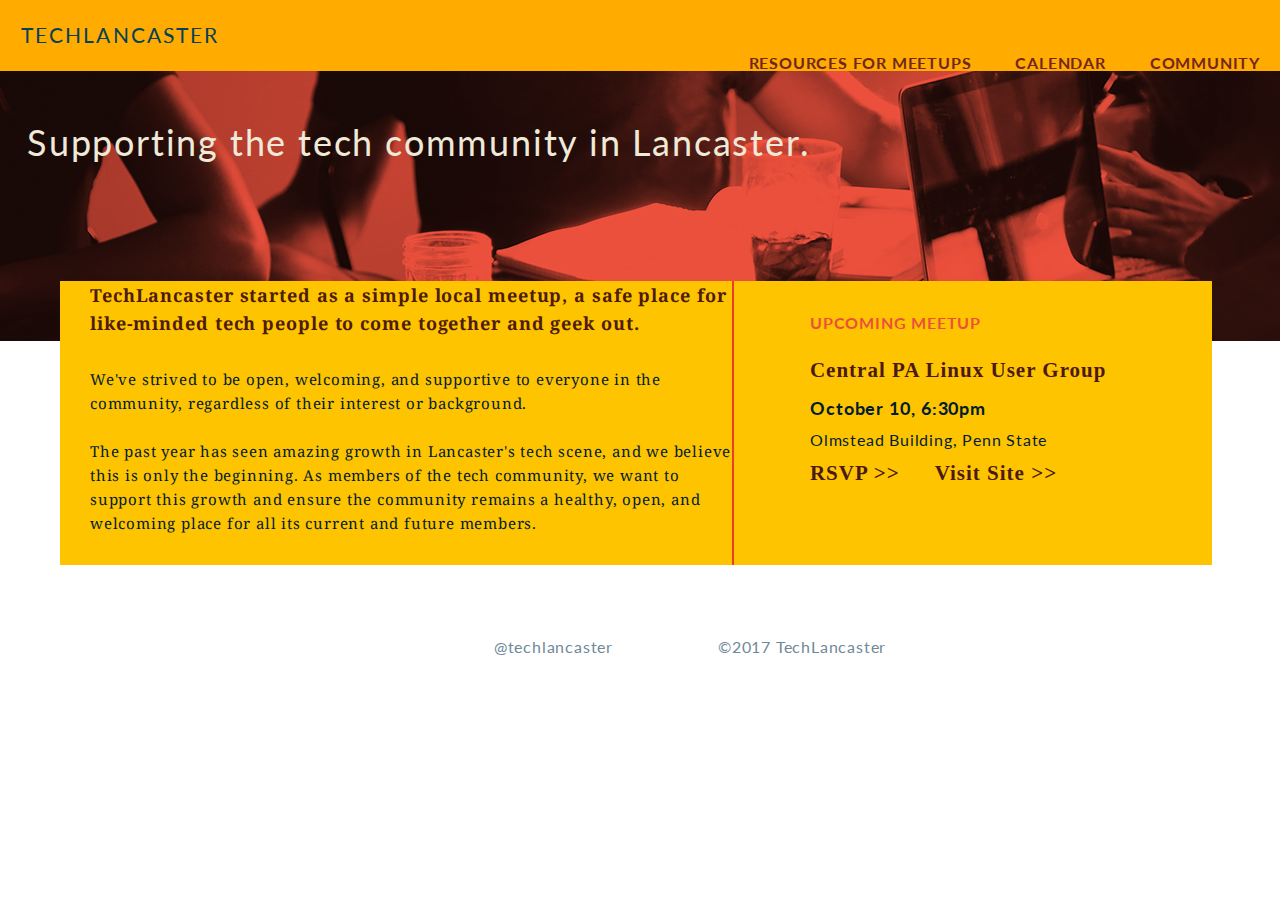
==== commit a9c11ca6: "styled middle content on home page and community page" ====
--- a/index.html
+++ b/index.html
@@ -56,8 +56,8 @@
   </aside>
   </section>
   <footer>
-    <h4>@techlancaster</h4>
-    <h3>©2017 TechLancaster</h3>
+    <span><h4>@techlancaster</h4></span>
+    <span><h3>©2017 TechLancaster</h3></span>
   </footer>
 
 
--- a/style.css
+++ b/style.css
@@ -45,521 +45,7 @@
   border-collapse: collapse;
   border-spacing: 0; }
 
-.top-header {
-  background-color: #ffab00;
-  height: 58px; }
-
-.text-header {
-  width: 202px;
-  height: 15px;
-  font-family: 'Lato', sans-serif;
-  font-size: 21px;
-  letter-spacing: 2.1px;
-  text-align: left;
-  color: #064159;
-  padding: 24px 1px 94px 21px; }
-
-.burger ul {
-  list-style-type: none;
-  margin: 0;
-  padding: 0;
-  overflow: hidden;
-  background-color: #333; }
-.burger li {
-  float: left; }
-.burger li a, .burger .dropbtn {
-  display: inline-block;
-  color: white;
-  text-align: center;
-  padding: 14px 16px;
-  text-decoration: none; }
-.burger li a:hover, .burger .dropdown:hover .dropbtn {
-  background-color: red; }
-.burger li.dropdown {
-  display: inline-block; }
-.burger .dropdown-content {
-  display: none;
-  position: absolute;
-  background-color: #f9f9f9;
-  min-width: 160px;
-  box-shadow: 0px 8px 16px 0px rgba(0, 0, 0, 0.2);
-  z-index: 1; }
-.burger .dropdown-content a {
-  color: black;
-  padding: 12px 16px;
-  text-decoration: none;
-  display: block;
-  text-align: left; }
-.burger .dropdown-content a:hover {
-  background-color: #f1f1f1; }
-.burger .dropdown:hover .dropdown-content {
-  display: block; }
-
-@media only screen and (min-width: 768px) {
-  .top-header {
-    background-color: red;
-    height: 58px; }
-
-  .text-header {
-    width: 202px;
-    height: 15px;
-    font-family: 'Lato', sans-serif;
-    font-size: 21px;
-    letter-spacing: 2.1px;
-    text-align: left;
-    color: #064159;
-    padding: 24px 1px 94px 21px; } }
-.topimg {
-  background-image: url(images/top-img.jpg);
-  height: 270px; }
-
-.title {
-  font-family: 'Lato', sans-serif;
-  font-size: 36px;
-  line-height: 1.17;
-  letter-spacing: 1.8px;
-  text-align: left;
-  color: #efe9d8;
-  padding-top: 50px;
-  padding-left: 27px;
-  padding-right: 49px;
-  padding-bottom: 90px;
-  height: 153px;
-  width: 100%; }
-
-@media only screen and (min-width: 768px) {
-  .topimg {
-    background-image: url(images/top-img.jpg);
-    height: 270px; }
-
-  .title {
-    font-family: 'Lato', sans-serif;
-    font-size: 36px;
-    line-height: 1.17;
-    letter-spacing: 1.8px;
-    text-align: left;
-    color: #efe9d8;
-    padding-top: 50px;
-    padding-left: 27px;
-    padding-right: 49px;
-    padding-bottom: 90px;
-    height: 153px;
-    width: 100%; } }
-.content-rec {
-  background-color: #ffc400;
-  width: 100%;
-  padding-bottom: 30px; }
-
-.inside-content {
-  padding-left: 27px;
-  padding-top: 55px;
-  padding-right: 33px; }
-
-.tech-lancaster-started {
-  font-family: "Droid Serif", serif;
-  font-size: 18px;
-  font-weight: bold;
-  line-height: 1.56;
-  letter-spacing: 0.9px;
-  color: #4e1c07;
-  text-align: left;
-  padding-bottom: 30px; }
-
-.we-strive {
-  font-family: 'Droid Serif', serif;
-  font-size: 15px;
-  line-height: 1.6;
-  letter-spacing: 0.8px;
-  text-align: left;
-  color: #021d2c; }
-
-.figure-1 {
-  height: 2px;
-  width: 100%;
-  background-color: #ee3e28; }
-
-.upcoming-1 {
-  background-color: #ffc400; }
-
-.upcoming-1 h5 {
-  font-family: 'Lato', sans-serif;
-  font-size: 16px;
-  font-weight: bold;
-  line-height: 1.5;
-  letter-spacing: 0.8px;
-  text-align: left;
-  color: #eb503c;
-  padding-left: 26px;
-  padding-right: 127px;
-  padding-top: 30px;
-  padding-bottom: 20px; }
-
-.upcoming-1 h3 {
-  font-family: 'Droid', serif;
-  font-size: 21px;
-  font-weight: bold;
-  line-height: 1.52;
-  letter-spacing: 1px;
-  color: #4c1a14;
-  padding-left: 26px;
-  padding-bottom: 5px; }
-
-.upcoming-1 h4 {
-  font-family: 'Lato',sans-serif;
-  font-size: 18px;
-  font-weight: bold;
-  line-height: 1.78;
-  letter-spacing: 0.9px;
-  color: #021d2c;
-  padding-left: 26px; }
-
-.upcoming-1 p {
-  font-family: 'Lato', sans-serif;
-  font-size: 16px;
-  letter-spacing: 0.8px;
-  line-height: 2.0;
-  color: #021d2c;
-  padding-left: 26px; }
-
-.link a {
-  padding-bottom: 30px;
-  font-size: 16px;
-  font-family: 'Lato', sans-serif;
-  font-weight: bold;
-  letter-spacing: 0.8px;
-  text-decoration: none;
-  color: #4e1c07;
-  display: inline-flex; }
-
-span {
-  padding-left: 30px; }
-
-@media only screen and (min-width: 768px) {
-  .content-rec-2 {
-    display: inline-block; }
-
-  .content-rec {
-    background-color: #ffc400;
-    padding-bottom: 30px;
-    text-overflow: ellipsis; }
-
-  .tech-lancaster-started {
-    font-family: "Droid Serif", serif;
-    font-size: 18px;
-    font-weight: bold;
-    line-height: 1.56;
-    letter-spacing: 0.9px;
-    color: #4e1c07;
-    text-align: left;
-    padding-bottom: 30px; }
-
-  .we-strive {
-    font-family: 'Droid Serif', serif;
-    font-size: 15px;
-    line-height: 1.6;
-    letter-spacing: 0.8px;
-    text-align: left;
-    color: #021d2c; }
-
-  .upcoming-1 {
-    background-color: #ffc400;
-    float: right;
-    margin-top: -241px; }
-
-  .upcoming-1 h5 {
-    font-family: 'Lato', sans-serif;
-    font-size: 16px;
-    font-weight: bold;
-    line-height: 1.5;
-    letter-spacing: 0.8px;
-    text-align: left;
-    color: #eb503c;
-    padding-left: 26px;
-    padding-right: 127px;
-    padding-top: 30px;
-    padding-bottom: 20px; }
-
-  .upcoming-1 h3 {
-    font-family: 'Droid', serif;
-    font-size: 21px;
-    font-weight: bold;
-    line-height: 1.52;
-    letter-spacing: 1px;
-    color: #4c1a14;
-    padding-left: 26px;
-    padding-bottom: 5px; }
-
-  .upcoming-1 h4 {
-    font-family: 'Lato',sans-serif;
-    font-size: 18px;
-    font-weight: bold;
-    line-height: 1.78;
-    letter-spacing: 0.9px;
-    color: #021d2c;
-    padding-left: 26px; }
-
-  .upcoming-1 p {
-    font-family: 'Lato', sans-serif;
-    font-size: 16px;
-    letter-spacing: 0.8px;
-    line-height: 2.0;
-    color: #021d2c;
-    padding-left: 26px; }
-
-  .link a {
-    padding-bottom: 30px;
-    font-size: 16px;
-    font-family: 'Lato', sans-serif;
-    font-weight: bold;
-    letter-spacing: 0.8px;
-    text-decoration: none;
-    color: #4e1c07;
-    display: inline-flex; }
-
-  span {
-    padding-left: 30px; } }
-footer {
-  width: 100%;
-  height: 72px;
-  font-family: 'Lato', sans-serif;
-  font-size: 16px;
-  text-align: center;
-  letter-spacing: 0.8px;
-  color: #6f8998;
-  padding-top: 34px; }
-
-.upcoming-2 {
-  background-color: white; }
-
-.upcoming-2 h2 {
-  font-family: 'Droid', serif;
-  font-size: 21px;
-  font-weight: bold;
-  line-height: 1.52;
-  letter-spacing: 1px;
-  color: #4c1a14;
-  padding-left: 26px;
-  padding-bottom: 5px; }
-
-.upcoming-2 h3 {
-  font-family: 'Lato',sans-serif;
-  font-size: 18px;
-  font-weight: bold;
-  line-height: 1.78;
-  letter-spacing: 0.9px;
-  color: #021d2c;
-  padding-left: 26px; }
-
-.upcoming-2 p {
-  font-family: 'Lato', sans-serif;
-  font-size: 16px;
-  letter-spacing: 0.8px;
-  line-height: 2.0;
-  color: #021d2c;
-  padding-left: 26px; }
-
-.involved {
-  width: 100%;
-  height: 278px;
-  background-color: #eb503c; }
-
-.involved h3 {
-  font-family: 'Droid', serif;
-  font-size: 21px;
-  font-weight: bold;
-  line-height: 1.52;
-  letter-spacing: 1px;
-  padding-left: 31px;
-  color: #efe9d8;
-  padding-top: 49px; }
-
-.involved p {
-  font-family: 'Lato', sans-serif;
-  font-size: 18px;
-  line-height: 1.5;
-  letter-spacing: 0.9px;
-  color: #efe9d8;
-  padding-left: 31px;
-  padding-top: 10px;
-  padding-bottom: 20px; }
-
-.involved a {
-  font-family: 'Lato', sans-serif;
-  font-size: 16px;
-  line-height: 1.69;
-  letter-spacing: 0.8px;
-  padding-left: 31px;
-  text-decoration: none;
-  color: #efe9d8; }
-
-.want-to {
-  width: 100%;
-  background-color: #a13729;
-  padding-bottom: 30px; }
-
-.want-to h3 {
-  font-family: 'Droid', serif;
-  font-size: 21px;
-  font-weight: bold;
-  line-height: 1.52;
-  letter-spacing: 1px;
-  padding-left: 31px;
-  color: #efe9d8;
-  padding-top: 49px; }
-
-.want-to p {
-  font-family: 'Lato', sans-serif;
-  font-size: 18px;
-  line-height: 1.5;
-  letter-spacing: 0.9px;
-  color: #efe9d8;
-  padding-left: 31px;
-  padding-top: 10px;
-  padding-bottom: 20px; }
-
-.want-to a {
-  font-family: 'Lato', sans-serif;
-  font-size: 16px;
-  line-height: 1.69;
-  letter-spacing: 0.8px;
-  padding-left: 31px;
-  text-decoration: none;
-  color: #efe9d8; }
-
-.description-meetups {
-  width: 100%;
-  background-color: #ffc400;
-  padding-bottom: 30px; }
-
-.link-2 {
-  display: inline-block;
-  background-color: #eb503c;
-  text-align: center;
-  font-size: 18px;
-  padding: 20px;
-  margin: 15px;
-  width: 219px; }
-
-.link-2 a {
-  color: #efe9d8;
-  font-family: 'Droid', serif;
-  font-size: 18px;
-  font-weight: bold;
-  letter-spacing: 0.9px;
-  text-decoration: none; }
-
-.upcoming-1 ul li {
-  padding-left: 26px;
-  padding-bottom: 5px; }
-
-.upcoming-1 a {
-  text-decoration: none;
-  color: #4c1a14;
-  font-family: 'Droid', serif;
-  font-size: 21px;
-  font-weight: bold;
-  line-height: 1.71;
-  letter-spacing: 1px; }
-
-.core {
-  padding-left: 27px;
-  padding-top: 55px;
-  padding-right: 33px;
-  padding-bottom: 30px; }
-
-.core h2 {
-  font-family: 'Droid', serif;
-  font-size: 21px;
-  font-weight: bold;
-  line-height: 1.52;
-  letter-spacing: 1px;
-  color: #4c1a14;
-  padding-left: 26px;
-  padding-bottom: 5px; }
-
-.core h3 {
-  font-family: 'Droid', serif;
-  font-size: 18px;
-  font-weight: bold;
-  line-height: 1.52;
-  letter-spacing: 1px;
-  color: #4c1a14;
-  padding-left: 26px;
-  padding-bottom: 5px; }
-
-.core p {
-  font-family: 'Lato', sans-serif;
-  font-size: 16px;
-  letter-spacing: 0.8px;
-  line-height: 2.0;
-  color: #021d2c;
-  padding-left: 26px; }
-
-.core ol li {
-  font-family: 'Droid', serif;
-  font-size: 16px;
-  line-height: 1.5;
-  letter-spacing: 0.8px;
-  text-align: left;
-  color: #021d2c;
-  padding-left: 26px; }
-
-.tan {
-  background-color: tan;
-  padding-bottom: 30px; }
-
-body {
-  width: 100%;
-  min-width: 320px; }
-
-@media only screen and (min-width: 768px) {
-  /* http://meyerweb.com/eric/tools/css/reset/
-     v2.0 | 20110126
-     License: none (public domain)
-  */
-  html, body, div, span, applet, object, iframe,
-  h1, h2, h3, h4, h5, h6, p, blockquote, pre,
-  a, abbr, acronym, address, big, cite, code,
-  del, dfn, em, img, ins, kbd, q, s, samp,
-  small, strike, strong, sub, sup, tt, var,
-  b, u, i, center,
-  dl, dt, dd, ol, ul, li,
-  fieldset, form, label, legend,
-  table, caption, tbody, tfoot, thead, tr, th, td,
-  article, aside, canvas, details, embed,
-  figure, figcaption, footer, header, hgroup,
-  menu, nav, output, ruby, section, summary,
-  time, mark, audio, video {
-    margin: 0;
-    padding: 0;
-    border: 0;
-    font-size: 100%;
-    font: inherit;
-    vertical-align: baseline; }
-
-  /* HTML5 display-role reset for older browsers */
-  article, aside, details, figcaption, figure,
-  footer, header, hgroup, menu, nav, section {
-    display: block; }
-
-  body {
-    line-height: 1; }
-
-  ol, ul {
-    list-style: none; }
-
-  blockquote, q {
-    quotes: none; }
-
-  blockquote:before, blockquote:after,
-  q:before, q:after {
-    content: '';
-    content: none; }
-
-  table {
-    border-collapse: collapse;
-    border-spacing: 0; }
-
+@media only screen and (max-width: 767px) {
   .top-header {
     background-color: #ffab00;
     height: 58px; }
@@ -609,10 +95,11 @@
     background-color: #f1f1f1; }
   .burger .dropdown:hover .dropdown-content {
     display: block; } }
-@media only screen and (min-width: 768px) and (min-width: 768px) {
+@media only screen and (min-width: 768px) {
   .top-header {
-    background-color: red;
-    height: 58px; }
+    background-color: #ffab00;
+    height: 100px;
+    padding-bottom: 20px; }
 
   .text-header {
     width: 202px;
@@ -622,8 +109,676 @@
     letter-spacing: 2.1px;
     text-align: left;
     color: #064159;
-    padding: 24px 1px 94px 21px; } }
+    padding: 24px 1px 94px 21px; }
+
+  .dropbtn {
+    display: none; }
+
+  .burger {
+    text-align: right;
+    margin-top: -65px;
+    font-family: 'Lato', sans-serif; }
+
+  .dropdown a {
+    text-decoration: none;
+    color: #72261d;
+    font-weight: bold;
+    font-size: 16px;
+    letter-spacing: 0.8px;
+    padding: 20px; } }
+@media only screen and (max-width: 767px) {
+  .topimg {
+    background-image: url(images/top-img.jpg);
+    height: 270px; }
+
+  .title {
+    font-family: 'Lato', sans-serif;
+    font-size: 36px;
+    line-height: 1.17;
+    letter-spacing: 1.8px;
+    text-align: left;
+    color: #efe9d8;
+    padding-top: 50px;
+    padding-left: 27px;
+    padding-right: 49px;
+    padding-bottom: 90px;
+    height: 153px;
+    width: 100%; } }
 @media only screen and (min-width: 768px) {
+  .topimg {
+    background-image: url(images/top-img.jpg);
+    height: 270px; }
+
+  .title {
+    font-family: 'Lato', sans-serif;
+    font-size: 36px;
+    line-height: 1.17;
+    letter-spacing: 1.8px;
+    text-align: left;
+    color: #efe9d8;
+    padding-top: 50px;
+    padding-left: 27px;
+    padding-right: 49px;
+    padding-bottom: 90px;
+    height: 153px;
+    width: 100%; } }
+@media only screen and (max-width: 767px) {
+  .content-rec {
+    background-color: #ffc400;
+    width: 100%;
+    padding-bottom: 30px; }
+
+  .inside-content {
+    padding-left: 27px;
+    padding-top: 55px;
+    padding-right: 33px; }
+
+  .tech-lancaster-started {
+    font-family: "Droid Serif", serif;
+    font-size: 18px;
+    font-weight: bold;
+    line-height: 1.56;
+    letter-spacing: 0.9px;
+    color: #4e1c07;
+    text-align: left;
+    padding-bottom: 30px; }
+
+  .we-strive {
+    font-family: 'Droid Serif', serif;
+    font-size: 15px;
+    line-height: 1.6;
+    letter-spacing: 0.8px;
+    text-align: left;
+    color: #021d2c; }
+
+  .figure-1 {
+    height: 2px;
+    width: 100%;
+    background-color: #ee3e28; }
+
+  .upcoming-1 {
+    background-color: #ffc400; }
+
+  .upcoming-1 h5 {
+    font-family: 'Lato', sans-serif;
+    font-size: 16px;
+    font-weight: bold;
+    line-height: 1.5;
+    letter-spacing: 0.8px;
+    text-align: left;
+    color: #eb503c;
+    padding-left: 26px;
+    padding-right: 127px;
+    padding-top: 30px;
+    padding-bottom: 20px; }
+
+  .upcoming-1 h3 {
+    font-family: 'Droid', serif;
+    font-size: 21px;
+    font-weight: bold;
+    line-height: 1.52;
+    letter-spacing: 1px;
+    color: #4c1a14;
+    padding-left: 26px;
+    padding-bottom: 5px; }
+
+  .upcoming-1 h4 {
+    font-family: 'Lato',sans-serif;
+    font-size: 18px;
+    font-weight: bold;
+    line-height: 1.78;
+    letter-spacing: 0.9px;
+    color: #021d2c;
+    padding-left: 26px; }
+
+  .upcoming-1 p {
+    font-family: 'Lato', sans-serif;
+    font-size: 16px;
+    letter-spacing: 0.8px;
+    line-height: 2.0;
+    color: #021d2c;
+    padding-left: 26px; }
+
+  .link a {
+    padding-bottom: 30px;
+    font-size: 16px;
+    font-family: 'Lato', sans-serif;
+    font-weight: bold;
+    letter-spacing: 0.8px;
+    text-decoration: none;
+    color: #4e1c07;
+    display: inline-flex; }
+
+  span {
+    padding-left: 30px; } }
+@media only screen and (min-width: 768px) {
+  .content-rec-2 {
+    display: inline-flex;
+    width: 90%;
+    padding-left: 60px;
+    position: relative;
+    top: -60px; }
+    .content-rec-2 .figure-1 {
+      width: 2px;
+      background-color: #ee3e28; }
+
+  .content-rec {
+    background-color: #ffc400;
+    padding-bottom: 30px;
+    padding-left: 30px;
+    width: 60%; }
+
+  .tech-lancaster-started {
+    font-family: "Droid Serif", serif;
+    font-size: 18px;
+    font-weight: bold;
+    line-height: 1.56;
+    letter-spacing: 0.9px;
+    color: #4e1c07;
+    text-align: left;
+    padding-bottom: 30px; }
+
+  .we-strive {
+    font-family: 'Droid Serif', serif;
+    font-size: 15px;
+    line-height: 1.6;
+    letter-spacing: 0.8px;
+    text-align: left;
+    color: #021d2c; }
+
+  .upcoming-1 {
+    background-color: #ffc400;
+    width: 40%;
+    padding-left: 50px; }
+
+  .upcoming-1 h5 {
+    font-family: 'Lato', sans-serif;
+    font-size: 16px;
+    font-weight: bold;
+    line-height: 1.5;
+    letter-spacing: 0.8px;
+    text-align: left;
+    color: #eb503c;
+    padding-left: 26px;
+    padding-right: 127px;
+    padding-top: 30px;
+    padding-bottom: 20px; }
+
+  .upcoming-1 h3 {
+    font-family: 'Droid', serif;
+    font-size: 21px;
+    font-weight: bold;
+    line-height: 1.52;
+    letter-spacing: 1px;
+    color: #4c1a14;
+    padding-left: 26px;
+    padding-bottom: 5px; }
+
+  .upcoming-1 h4 {
+    font-family: 'Lato',sans-serif;
+    font-size: 18px;
+    font-weight: bold;
+    line-height: 1.78;
+    letter-spacing: 0.9px;
+    color: #021d2c;
+    padding-left: 26px; }
+
+  .upcoming-1 p {
+    font-family: 'Lato', sans-serif;
+    font-size: 16px;
+    letter-spacing: 0.8px;
+    line-height: 2.0;
+    color: #021d2c;
+    padding-left: 26px; }
+
+  .link a {
+    padding-bottom: 30px;
+    font-size: 16px;
+    font-family: 'Lato', sans-serif;
+    font-weight: bold;
+    letter-spacing: 0.8px;
+    text-decoration: none;
+    color: #4e1c07;
+    display: inline-flex; }
+
+  span {
+    padding-left: 30px; } }
+@media only screen and (max-width: 767px) {
+  footer {
+    width: 100%;
+    height: 72px;
+    font-family: 'Lato', sans-serif;
+    font-size: 16px;
+    text-align: center;
+    letter-spacing: 0.8px;
+    color: #6f8998;
+    padding-top: 34px; } }
+@media only screen and (min-width: 768px) {
+  footer {
+    width: 100%;
+    height: 72px;
+    font-family: 'Lato', sans-serif;
+    font-size: 16px;
+    text-align: center;
+    letter-spacing: 0.8px;
+    color: #6f8998;
+    padding-top: 14px; }
+    footer span {
+      display: inline-block;
+      padding-left: 100px; } }
+@media only screen and (max-width: 767px) {
+  .upcoming-2 {
+    background-color: white; }
+
+  .upcoming-2 h2 {
+    font-family: 'Droid', serif;
+    font-size: 21px;
+    font-weight: bold;
+    line-height: 1.52;
+    letter-spacing: 1px;
+    color: #4c1a14;
+    padding-left: 26px;
+    padding-bottom: 5px; }
+
+  .upcoming-2 h3 {
+    font-family: 'Lato',sans-serif;
+    font-size: 18px;
+    font-weight: bold;
+    line-height: 1.78;
+    letter-spacing: 0.9px;
+    color: #021d2c;
+    padding-left: 26px; }
+
+  .upcoming-2 p {
+    font-family: 'Lato', sans-serif;
+    font-size: 16px;
+    letter-spacing: 0.8px;
+    line-height: 2.0;
+    color: #021d2c;
+    padding-left: 26px; }
+
+  .involved {
+    width: 100%;
+    height: 278px;
+    background-color: #eb503c; }
+
+  .involved h3 {
+    font-family: 'Droid', serif;
+    font-size: 21px;
+    font-weight: bold;
+    line-height: 1.52;
+    letter-spacing: 1px;
+    padding-left: 31px;
+    color: #efe9d8;
+    padding-top: 49px; }
+
+  .involved p {
+    font-family: 'Lato', sans-serif;
+    font-size: 18px;
+    line-height: 1.5;
+    letter-spacing: 0.9px;
+    color: #efe9d8;
+    padding-left: 31px;
+    padding-top: 10px;
+    padding-bottom: 20px; }
+
+  .involved a {
+    font-family: 'Lato', sans-serif;
+    font-size: 16px;
+    line-height: 1.69;
+    letter-spacing: 0.8px;
+    padding-left: 31px;
+    text-decoration: none;
+    color: #efe9d8; }
+
+  .want-to {
+    width: 100%;
+    background-color: #a13729;
+    padding-bottom: 30px; }
+
+  .want-to h3 {
+    font-family: 'Droid', serif;
+    font-size: 21px;
+    font-weight: bold;
+    line-height: 1.52;
+    letter-spacing: 1px;
+    padding-left: 31px;
+    color: #efe9d8;
+    padding-top: 49px; }
+
+  .want-to p {
+    font-family: 'Lato', sans-serif;
+    font-size: 18px;
+    line-height: 1.5;
+    letter-spacing: 0.9px;
+    color: #efe9d8;
+    padding-left: 31px;
+    padding-top: 10px;
+    padding-bottom: 20px; }
+
+  .want-to a {
+    font-family: 'Lato', sans-serif;
+    font-size: 16px;
+    line-height: 1.69;
+    letter-spacing: 0.8px;
+    padding-left: 31px;
+    text-decoration: none;
+    color: #efe9d8; } }
+@media only screen and (max-width: 767px) {
+  .description-meetups {
+    width: 100%;
+    background-color: #ffc400;
+    padding-bottom: 30px; }
+
+  .link-2 {
+    display: inline-block;
+    background-color: #eb503c;
+    text-align: center;
+    font-size: 18px;
+    padding: 20px;
+    margin: 15px;
+    width: 219px; }
+
+  .link-2 a {
+    color: #efe9d8;
+    font-family: 'Droid', serif;
+    font-size: 18px;
+    font-weight: bold;
+    letter-spacing: 0.9px;
+    text-decoration: none; }
+
+  .upcoming-1 ul li {
+    padding-left: 26px;
+    padding-bottom: 5px; }
+
+  .upcoming-1 a {
+    text-decoration: none;
+    color: #4c1a14;
+    font-family: 'Droid', serif;
+    font-size: 21px;
+    font-weight: bold;
+    line-height: 1.71;
+    letter-spacing: 1px; }
+
+  .core {
+    padding-left: 27px;
+    padding-top: 55px;
+    padding-right: 33px;
+    padding-bottom: 30px; }
+
+  .core h2 {
+    font-family: 'Droid', serif;
+    font-size: 21px;
+    font-weight: bold;
+    line-height: 1.52;
+    letter-spacing: 1px;
+    color: #4c1a14;
+    padding-left: 26px;
+    padding-bottom: 5px; }
+
+  .core h3 {
+    font-family: 'Droid', serif;
+    font-size: 18px;
+    font-weight: bold;
+    line-height: 1.52;
+    letter-spacing: 1px;
+    color: #4c1a14;
+    padding-left: 26px;
+    padding-bottom: 5px; }
+
+  .core p {
+    font-family: 'Lato', sans-serif;
+    font-size: 16px;
+    letter-spacing: 0.8px;
+    line-height: 2.0;
+    color: #021d2c;
+    padding-left: 26px; }
+
+  .core ol li {
+    font-family: 'Droid', serif;
+    font-size: 16px;
+    line-height: 1.5;
+    letter-spacing: 0.8px;
+    text-align: left;
+    color: #021d2c;
+    padding-left: 26px; }
+
+  .tan {
+    background-color: tan;
+    padding-bottom: 30px; } }
+@media only screen and (min-width: 768px) {
+  .content-rec-2 {
+    display: inline-flex;
+    width: 90%;
+    padding-left: 60px;
+    position: relative;
+    top: -60px; }
+    .content-rec-2 .figure-1 {
+      width: 2px;
+      background-color: #ee3e28; }
+
+  .description-meetups {
+    width: 100%;
+    background-color: #ffc400;
+    padding-bottom: 30px; }
+
+  .we-strive {
+    font-family: 'Droid Serif', serif;
+    font-size: 15px;
+    line-height: 1.6;
+    letter-spacing: 0.8px;
+    text-align: left;
+    color: #021d2c; }
+
+  .link-2 {
+    background-color: #eb503c;
+    text-align: center;
+    font-size: 18px;
+    padding: 20px;
+    margin: 15px;
+    width: 219px;
+    display: inline-block; }
+
+  .link-2 a {
+    color: #efe9d8;
+    font-family: 'Droid', serif;
+    font-size: 18px;
+    font-weight: bold;
+    letter-spacing: 0.9px;
+    text-decoration: none; }
+
+  .upcoming-1 ul li {
+    padding-left: 26px;
+    padding-bottom: 5px; }
+
+  .upcoming-1 a {
+    text-decoration: none;
+    color: #4c1a14;
+    font-family: 'Droid', serif;
+    font-size: 21px;
+    font-weight: bold;
+    line-height: 1.71;
+    letter-spacing: 1px; }
+
+  .core {
+    padding-left: 27px;
+    padding-top: 55px;
+    padding-right: 33px;
+    padding-bottom: 30px; }
+
+  .core h2 {
+    font-family: 'Droid', serif;
+    font-size: 21px;
+    font-weight: bold;
+    line-height: 1.52;
+    letter-spacing: 1px;
+    color: #4c1a14;
+    padding-left: 26px;
+    padding-bottom: 5px; }
+
+  .core h3 {
+    font-family: 'Droid', serif;
+    font-size: 18px;
+    font-weight: bold;
+    line-height: 1.52;
+    letter-spacing: 1px;
+    color: #4c1a14;
+    padding-left: 26px;
+    padding-bottom: 5px; }
+
+  .core p {
+    font-family: 'Lato', sans-serif;
+    font-size: 16px;
+    letter-spacing: 0.8px;
+    line-height: 2.0;
+    color: #021d2c;
+    padding-left: 26px; }
+
+  .core ol li {
+    font-family: 'Droid', serif;
+    font-size: 16px;
+    line-height: 1.5;
+    letter-spacing: 0.8px;
+    text-align: left;
+    color: #021d2c;
+    padding-left: 26px; }
+
+  .tan {
+    background-color: tan;
+    padding-bottom: 30px; } }
+body {
+  width: 100%;
+  min-width: 320px; }
+
+@media only screen and (min-width: 768px) {
+  /* http://meyerweb.com/eric/tools/css/reset/
+     v2.0 | 20110126
+     License: none (public domain)
+  */
+  html, body, div, span, applet, object, iframe,
+  h1, h2, h3, h4, h5, h6, p, blockquote, pre,
+  a, abbr, acronym, address, big, cite, code,
+  del, dfn, em, img, ins, kbd, q, s, samp,
+  small, strike, strong, sub, sup, tt, var,
+  b, u, i, center,
+  dl, dt, dd, ol, ul, li,
+  fieldset, form, label, legend,
+  table, caption, tbody, tfoot, thead, tr, th, td,
+  article, aside, canvas, details, embed,
+  figure, figcaption, footer, header, hgroup,
+  menu, nav, output, ruby, section, summary,
+  time, mark, audio, video {
+    margin: 0;
+    padding: 0;
+    border: 0;
+    font-size: 100%;
+    font: inherit;
+    vertical-align: baseline; }
+
+  /* HTML5 display-role reset for older browsers */
+  article, aside, details, figcaption, figure,
+  footer, header, hgroup, menu, nav, section {
+    display: block; }
+
+  body {
+    line-height: 1; }
+
+  ol, ul {
+    list-style: none; }
+
+  blockquote, q {
+    quotes: none; }
+
+  blockquote:before, blockquote:after,
+  q:before, q:after {
+    content: '';
+    content: none; }
+
+  table {
+    border-collapse: collapse;
+    border-spacing: 0; } }
+@media only screen and (min-width: 768px) and (max-width: 767px) {
+  .top-header {
+    background-color: #ffab00;
+    height: 58px; }
+
+  .text-header {
+    width: 202px;
+    height: 15px;
+    font-family: 'Lato', sans-serif;
+    font-size: 21px;
+    letter-spacing: 2.1px;
+    text-align: left;
+    color: #064159;
+    padding: 24px 1px 94px 21px; }
+
+  .burger ul {
+    list-style-type: none;
+    margin: 0;
+    padding: 0;
+    overflow: hidden;
+    background-color: #333; }
+  .burger li {
+    float: left; }
+  .burger li a, .burger .dropbtn {
+    display: inline-block;
+    color: white;
+    text-align: center;
+    padding: 14px 16px;
+    text-decoration: none; }
+  .burger li a:hover, .burger .dropdown:hover .dropbtn {
+    background-color: red; }
+  .burger li.dropdown {
+    display: inline-block; }
+  .burger .dropdown-content {
+    display: none;
+    position: absolute;
+    background-color: #f9f9f9;
+    min-width: 160px;
+    box-shadow: 0px 8px 16px 0px rgba(0, 0, 0, 0.2);
+    z-index: 1; }
+  .burger .dropdown-content a {
+    color: black;
+    padding: 12px 16px;
+    text-decoration: none;
+    display: block;
+    text-align: left; }
+  .burger .dropdown-content a:hover {
+    background-color: #f1f1f1; }
+  .burger .dropdown:hover .dropdown-content {
+    display: block; } }
+@media only screen and (min-width: 768px) and (min-width: 768px) {
+  .top-header {
+    background-color: #ffab00;
+    height: 100px;
+    padding-bottom: 20px; }
+
+  .text-header {
+    width: 202px;
+    height: 15px;
+    font-family: 'Lato', sans-serif;
+    font-size: 21px;
+    letter-spacing: 2.1px;
+    text-align: left;
+    color: #064159;
+    padding: 24px 1px 94px 21px; }
+
+  .dropbtn {
+    display: none; }
+
+  .burger {
+    text-align: right;
+    margin-top: -65px;
+    font-family: 'Lato', sans-serif; }
+
+  .dropdown a {
+    text-decoration: none;
+    color: #72261d;
+    font-weight: bold;
+    font-size: 16px;
+    letter-spacing: 0.8px;
+    padding: 20px; } }
+@media only screen and (min-width: 768px) and (max-width: 767px) {
   .topimg {
     background-image: url(images/top-img.jpg);
     height: 270px; }
@@ -659,7 +814,7 @@
     padding-bottom: 90px;
     height: 153px;
     width: 100%; } }
-@media only screen and (min-width: 768px) {
+@media only screen and (min-width: 768px) and (max-width: 767px) {
   .content-rec {
     background-color: #ffc400;
     width: 100%;
@@ -750,12 +905,20 @@
     padding-left: 30px; } }
 @media only screen and (min-width: 768px) and (min-width: 768px) {
   .content-rec-2 {
-    display: inline-block; }
+    display: inline-flex;
+    width: 90%;
+    padding-left: 60px;
+    position: relative;
+    top: -60px; }
+    .content-rec-2 .figure-1 {
+      width: 2px;
+      background-color: #ee3e28; }
 
   .content-rec {
     background-color: #ffc400;
     padding-bottom: 30px;
-    text-overflow: ellipsis; }
+    padding-left: 30px;
+    width: 60%; }
 
   .tech-lancaster-started {
     font-family: "Droid Serif", serif;
@@ -777,8 +940,8 @@
 
   .upcoming-1 {
     background-color: #ffc400;
-    float: right;
-    margin-top: -241px; }
+    width: 40%;
+    padding-left: 50px; }
 
   .upcoming-1 h5 {
     font-family: 'Lato', sans-serif;
@@ -832,7 +995,7 @@
 
   span {
     padding-left: 30px; } }
-@media only screen and (min-width: 768px) {
+@media only screen and (min-width: 768px) and (max-width: 767px) {
   footer {
     width: 100%;
     height: 72px;
@@ -841,8 +1004,21 @@
     text-align: center;
     letter-spacing: 0.8px;
     color: #6f8998;
-    padding-top: 34px; }
-
+    padding-top: 34px; } }
+@media only screen and (min-width: 768px) and (min-width: 768px) {
+  footer {
+    width: 100%;
+    height: 72px;
+    font-family: 'Lato', sans-serif;
+    font-size: 16px;
+    text-align: center;
+    letter-spacing: 0.8px;
+    color: #6f8998;
+    padding-top: 14px; }
+    footer span {
+      display: inline-block;
+      padding-left: 100px; } }
+@media only screen and (min-width: 768px) and (max-width: 767px) {
   .upcoming-2 {
     background-color: white; }
 
@@ -939,8 +1115,8 @@
     letter-spacing: 0.8px;
     padding-left: 31px;
     text-decoration: none;
-    color: #efe9d8; }
-
+    color: #efe9d8; } }
+@media only screen and (min-width: 768px) and (max-width: 767px) {
   .description-meetups {
     width: 100%;
     background-color: #ffc400;
@@ -1021,8 +1197,108 @@
 
   .tan {
     background-color: tan;
-    padding-bottom: 30px; }
-
+    padding-bottom: 30px; } }
+@media only screen and (min-width: 768px) and (min-width: 768px) {
+  .content-rec-2 {
+    display: inline-flex;
+    width: 90%;
+    padding-left: 60px;
+    position: relative;
+    top: -60px; }
+    .content-rec-2 .figure-1 {
+      width: 2px;
+      background-color: #ee3e28; }
+
+  .description-meetups {
+    width: 100%;
+    background-color: #ffc400;
+    padding-bottom: 30px; }
+
+  .we-strive {
+    font-family: 'Droid Serif', serif;
+    font-size: 15px;
+    line-height: 1.6;
+    letter-spacing: 0.8px;
+    text-align: left;
+    color: #021d2c; }
+
+  .link-2 {
+    background-color: #eb503c;
+    text-align: center;
+    font-size: 18px;
+    padding: 20px;
+    margin: 15px;
+    width: 219px;
+    display: inline-block; }
+
+  .link-2 a {
+    color: #efe9d8;
+    font-family: 'Droid', serif;
+    font-size: 18px;
+    font-weight: bold;
+    letter-spacing: 0.9px;
+    text-decoration: none; }
+
+  .upcoming-1 ul li {
+    padding-left: 26px;
+    padding-bottom: 5px; }
+
+  .upcoming-1 a {
+    text-decoration: none;
+    color: #4c1a14;
+    font-family: 'Droid', serif;
+    font-size: 21px;
+    font-weight: bold;
+    line-height: 1.71;
+    letter-spacing: 1px; }
+
+  .core {
+    padding-left: 27px;
+    padding-top: 55px;
+    padding-right: 33px;
+    padding-bottom: 30px; }
+
+  .core h2 {
+    font-family: 'Droid', serif;
+    font-size: 21px;
+    font-weight: bold;
+    line-height: 1.52;
+    letter-spacing: 1px;
+    color: #4c1a14;
+    padding-left: 26px;
+    padding-bottom: 5px; }
+
+  .core h3 {
+    font-family: 'Droid', serif;
+    font-size: 18px;
+    font-weight: bold;
+    line-height: 1.52;
+    letter-spacing: 1px;
+    color: #4c1a14;
+    padding-left: 26px;
+    padding-bottom: 5px; }
+
+  .core p {
+    font-family: 'Lato', sans-serif;
+    font-size: 16px;
+    letter-spacing: 0.8px;
+    line-height: 2.0;
+    color: #021d2c;
+    padding-left: 26px; }
+
+  .core ol li {
+    font-family: 'Droid', serif;
+    font-size: 16px;
+    line-height: 1.5;
+    letter-spacing: 0.8px;
+    text-align: left;
+    color: #021d2c;
+    padding-left: 26px; }
+
+  .tan {
+    background-color: tan;
+    padding-bottom: 30px; } }
+@media only screen and (min-width: 768px) {
   body {
     width: 100%;
     min-width: 768px; } }
